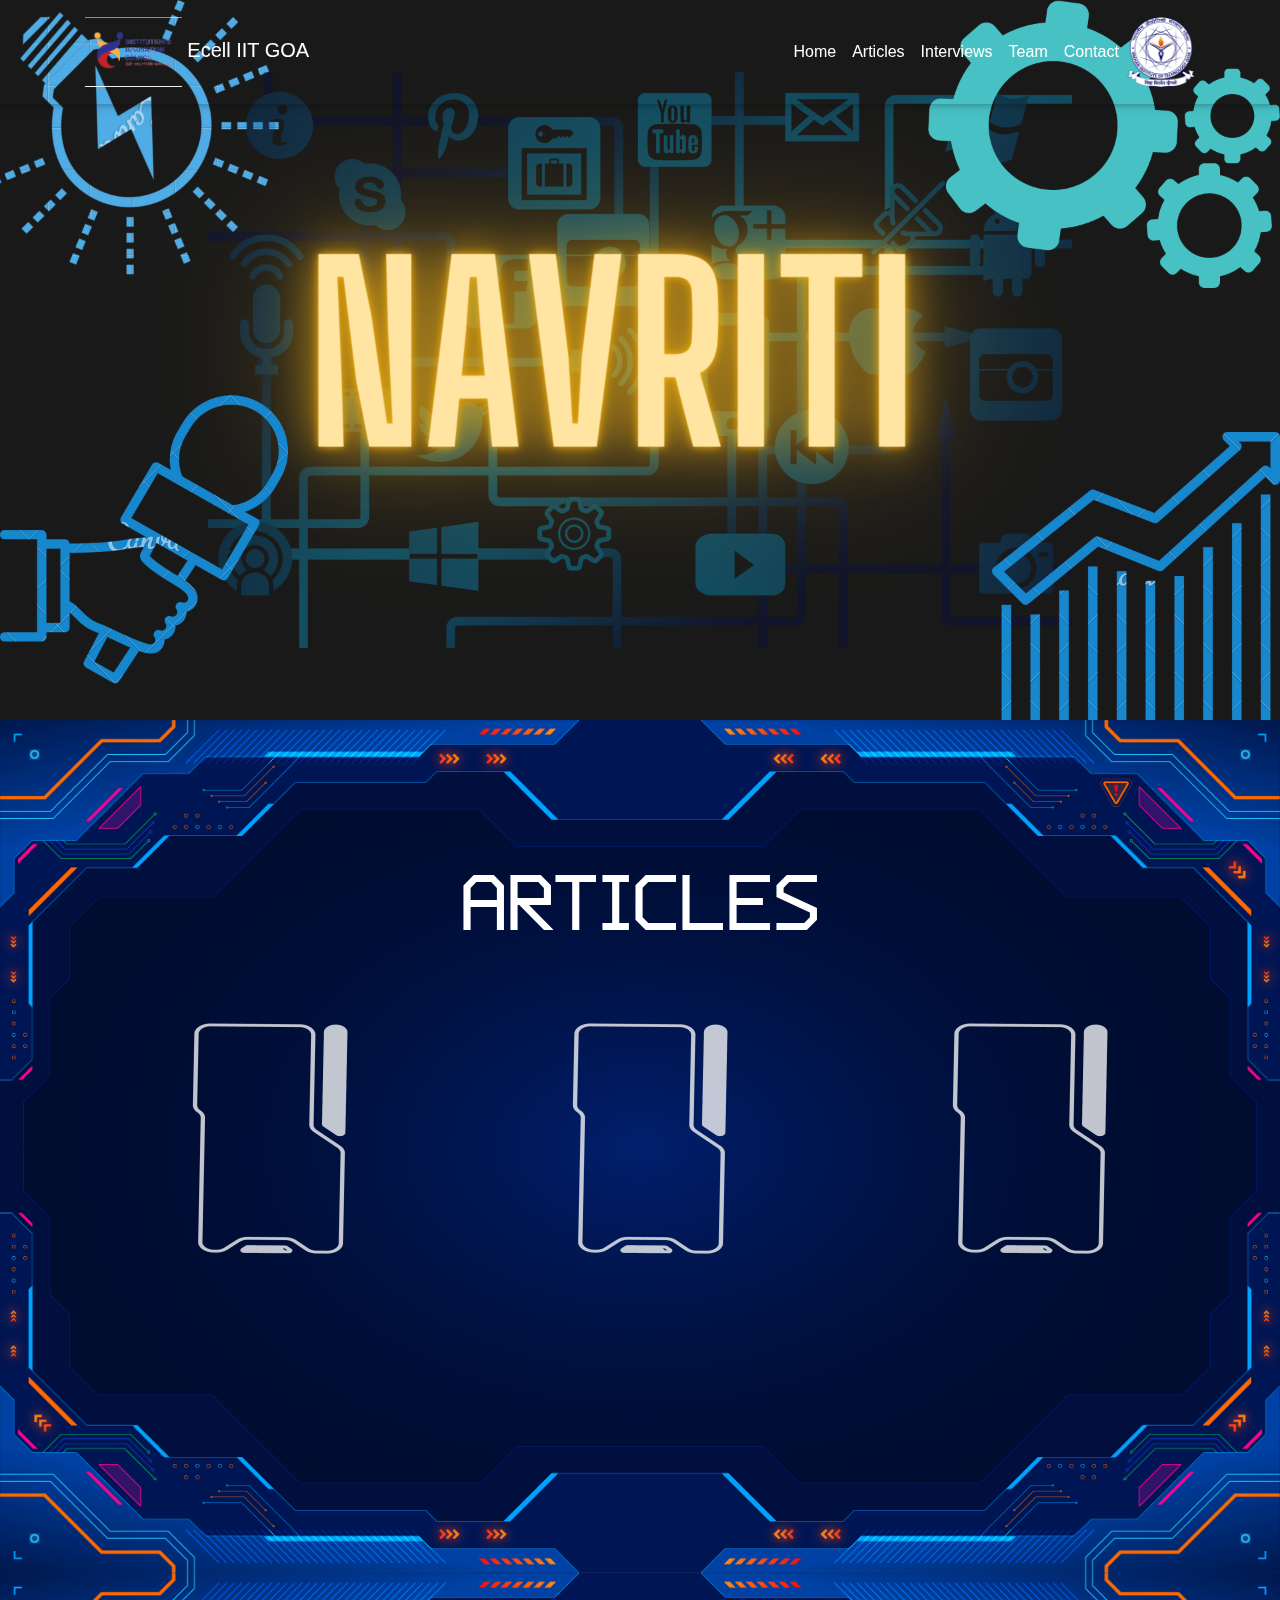
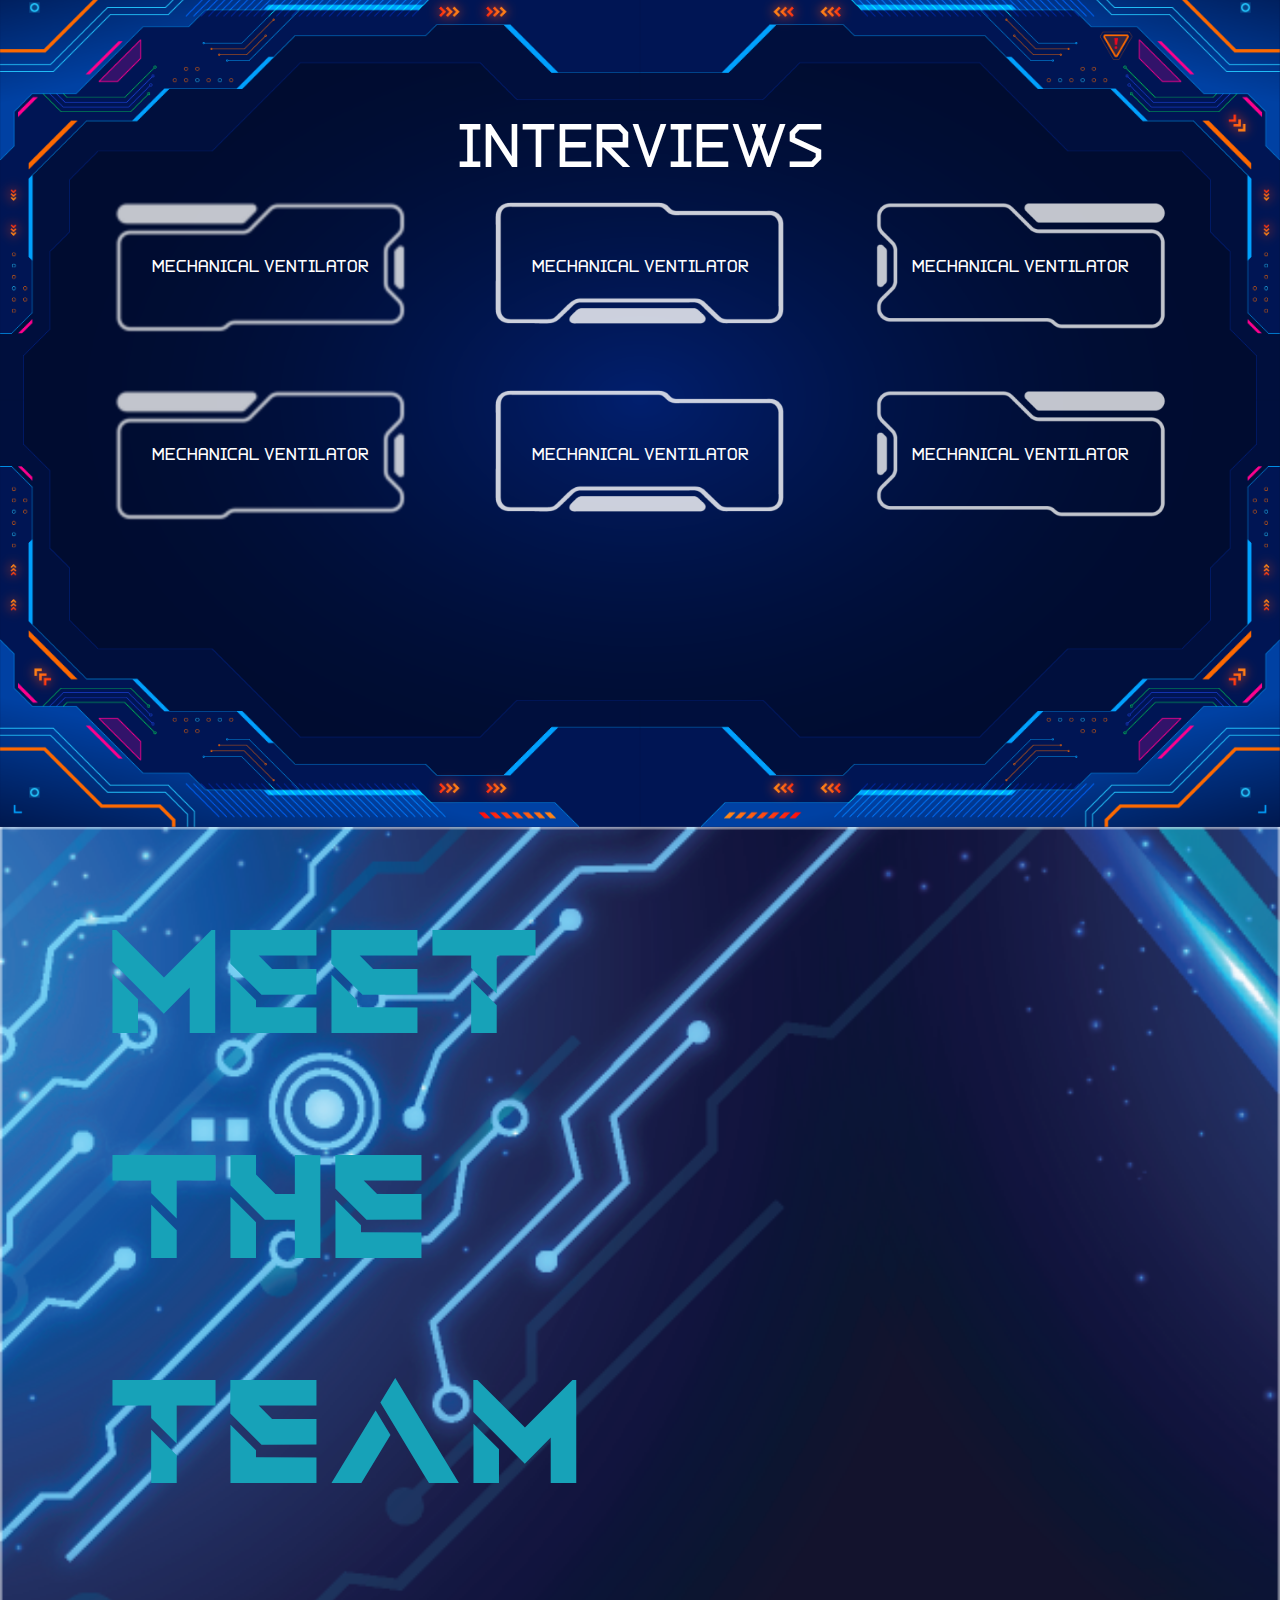
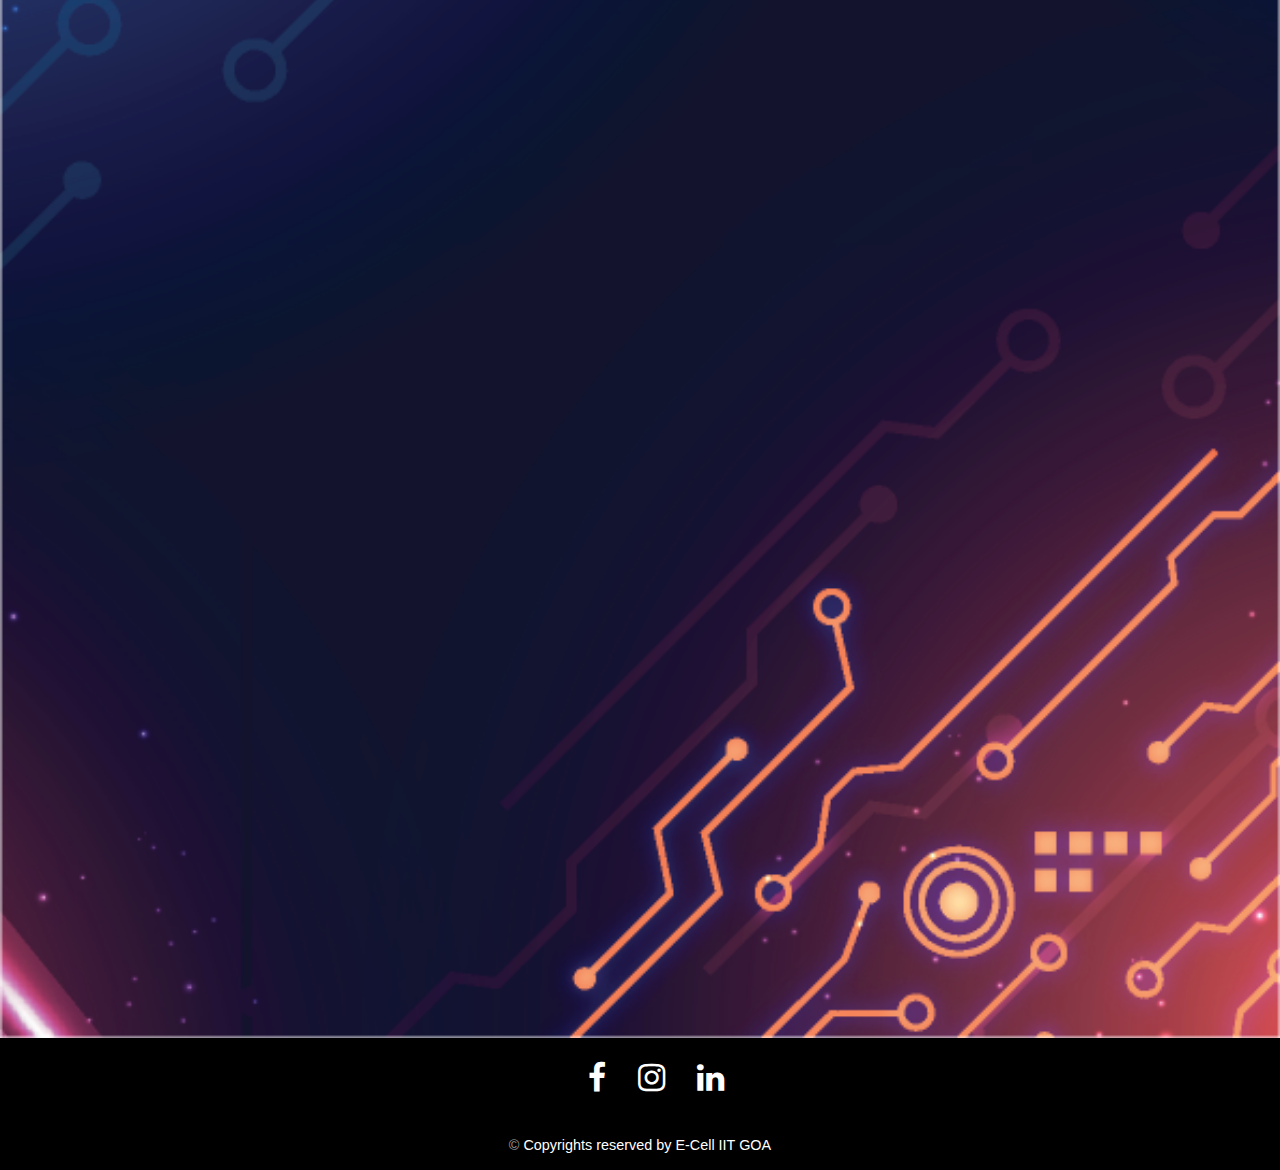
==== index.html @ 4a51e457 "Update5" ====
<!DOCTYPE html>
<html>
<head>

	<meta charset="UTF-8">
	<meta name="viewport" content="width=device-width, initial-scale=1">

	<link href="https://cdn.jsdelivr.net/npm/bootstrap@5.1.1/dist/css/bootstrap.min.css" rel="stylesheet" integrity="sha384-F3w7mX95PdgyTmZZMECAngseQB83DfGTowi0iMjiWaeVhAn4FJkqJByhZMI3AhiU" crossorigin="anonymous">

	<link rel="stylesheet" href="https://maxcdn.bootstrapcdn.com/font-awesome/4.7.0/css/font-awesome.min.css">
  	<link href="CSS/css/bootstrap.min.css" rel="stylesheet">
  	<link href="CSS/css/mdb.min.css" rel="stylesheet">
  	<link href="styles/main.css" rel="stylesheet">

	
	<!-- <link rel="stylesheet" href="https://use.fontawesome.com/releases/v5.7.0/css/all.css" integrity="sha384-lZN37f5QGtY3VHgisS14W3ExzMWZxybE1SJSEsQp9S+oqd12jhcu+A56Ebc1zFSJ" crossorigin="anonymous"> -->

	<link rel="stylesheet" href="https://cdn.jsdelivr.net/npm/bootstrap-icons@1.5.0/font/bootstrap-icons.css">

	<link rel="stylesheet" type="text/css" href="CSS/main.css">



	<style type="text/css">
	
	@font-face {font-family: file1 ; src: url('./Fonts/ChargeVectorBold.otf');}
	@font-face {font-family: quantum ; src: url('./Fonts/Quantum.otf');}
	@font-face {font-family: brand ; src: url('./Fonts/brand/Brand.otf');}


	</style>

	<title>Navriti</title>

</head>
<body id ="main">
<header >
	<nav class="navbar navbar-expand-lg navbar-dark fixed-top scrolling-navbar" id="navbar">
      <div class="container"><a class="navbar-brand" href="#"><strong><img src="./Images/IIC.png" height="70px">
            Ecell IIT GOA</strong></a>
        <button class="navbar-toggler" type="button" data-toggle="collapse" data-target="#navbarContent"
          aria-controls="navbarContent" aria-expanded="false" aria-label="Toggle navigation"><span
            class="navbar-toggler-icon"></span></button>
        <div class="collapse navbar-collapse" id="navbarContent">
          <ul class="navbar-nav ml-auto">
            <li class="nav-item"><a class="nav-link active" href="#main">Home</a></li>
            <li class="nav-item"><a class="nav-link" href="#article">Articles</a></li>
            <li class="nav-item"><a class="nav-link" href="#interview">Interviews</a></li>
            <li class="nav-item"><a class="nav-link" href="#team">Team</a></li>
            <li class="nav-item"><a class="nav-link" href="#footer">Contact</a></li>
          </ul>
          <a href="http://iitgoa.ac.in/" target="_blank">
            <img src="./Images/IITGoa1.png" height="70px">
        </div>

        </a>
      </div>
    </nav>
<div class="fadeIn">
<img src="Images/main_page.png" alt="Main page" style="width:100% ;height:auto;">
</div>
</header>


<section id ="article" class="article_main" style="position:relative;">
	<img src="./Images/small_long_vector+background.png" alt="Main page" style="width: 100%; height:auto;">

<div class="mt-8 container-fluid" style="position: absolute; top: 0px; margin-top: 140px">
<div class="wow fadeIn" data-wow-delay=".2s" ><p style="font-family: 'file1'; color: white;" class="text-center display-3" > ARTICLES </p></div>

<div class="container">
<div class="row pt-4">
	<div class="col-md-4 col-centered float-center wow fadeInLeft " data-wow-delay=".3s">
		<img src="Images/long1.png">
	</div>
	<div class="col-md-4 col-centered wow fadeInUp " data-wow-delay=".3s">
		
		<img src="Images/long1.png">
	</div>
	<div class="col-md-4 col-centered wow fadeInRightBig" data-wow-delay=".3s">
		
		<img src="Images/long1.png">
	</div>
	

</div>
</div>
</div>

</section>

<section  id ="interview" class="article_main " style="position:relative;">
	<img src="./Images/small_long_vector+background.png" alt="Main page" style="width: 100%; height:auto;">

<div class="mt-8 container-fluid" style="position: absolute; top: 0px; margin-top: 140px">
<div class=" wow fadeIn" data-wow-delay=".3s"  ><p style="font-family: 'file1'; color: white;" class="text-center display-4" > INTERVIEWS </p></div>

<div class="container">
<div class="row">
	<div class="col-md-4 col-lg-4 col-centered float-center wow fadeInLeft" data-wow-delay=".3s">
		<a class=" d-flex justify-content-center"  style="position: relative" href="https://www.w3schools.com/bootstrap5/bootstrap_popover.php">
		<img src="Images/small_left.png" style="width: 300px;height:auto">
		<h6 style="font-family: 'file1'; color: white; position: absolute; top:60px" class="">Mechanical Ventilator</h6>
		</a>

	</div>
	<div class="col-md-4 col-lg-4 col-centered float-center wow fadeInUp" data-wow-delay=".3s">
		
		<a class=" d-flex justify-content-center"  style="position: relative" href="https://www.w3schools.com/bootstrap5/bootstrap_popover.php">
		<img src="Images/small_middle.png" style="width: 300px;height:auto">
		<h6 style="font-family: 'file1'; color: white; position: absolute; top:60px" class="">Mechanical Ventilator</h6>
		</a>
	</div>
	<div class="col-md-4 col-lg-4 col-centered wow fadeInRight" data-wow-delay=".3s">
		
	<a class=" d-flex justify-content-center"  style="position: relative" href="https://www.w3schools.com/bootstrap5/bootstrap_popover.php">
		<img src="Images/small_right.png" style="width: 300px;height:auto">
		<h6 style="font-family: 'file1'; color: white; position: absolute; top:60px" class="">Mechanical Ventilator</h6>
		</a>	</div>
</div>

<br><br>

<div class="row">
	<div class="col-md-4 col-lg-4 col-centered float-center wow fadeInLeft" data-wow-delay=".3s">
		<a class=" d-flex justify-content-center"  style="position: relative" href="https://www.w3schools.com/bootstrap5/bootstrap_popover.php">
		<img src="Images/small_left.png" style="width: 300px;height:auto">
		<h6 style="font-family: 'file1'; color: white; position: absolute; top:60px" class="">Mechanical Ventilator</h6>
		</a>

	</div>
	<div class="col-md-4 col-lg-4 col-centered float-center wow fadeInUp" data-wow-delay=".3s">
		
		<a class=" d-flex justify-content-center"  style="position: relative" href="https://www.w3schools.com/bootstrap5/bootstrap_popover.php">
		<img src="Images/small_middle.png" style="width: 300px;height:auto">
		<h6 style="font-family: 'file1'; color: white; position: absolute; top:60px" class="">Mechanical Ventilator</h6>
		</a>
	</div>
	<div class="col-md-4 col-lg-4 col-centered wow fadeInRight" data-wow-delay=".3s">
		
	<a class=" d-flex justify-content-center"  style="position: relative" href="https://www.w3schools.com/bootstrap5/bootstrap_popover.php">
		<img src="Images/small_right.png" style="width: 300px;height:auto">
		<h6 style="font-family: 'file1'; color: white; position: absolute; top:60px" class="">Mechanical Ventilator</h6>
		</a>	</div>
</div>

</div>
</div>




</section>

<section id="team" class="meet_team" style="position:relative;">
<img src="./Images/meetteam.png" alt="MeetTeam" style="width: 100%; height:auto;">	
<div class="container text-end  text-info " style="position: absolute; top:0px; right:0px;margin: 50px 50px; font-family: 'quantum';font-size:150px">
	MEET <br> THE <br> TEAM
</div>

<!-- <div class="container" style="position: absolute; top:40%; left:0px;margin: 50px 50px">
	<div>
		
		<div class="display-2 text-left text-white" style="font-family: 'brand'">
			Student Editor
		</div>
		<div class="container">
			<div class="row align-items-center">
				
				<div class="col-md-6 float-center "><img class="img-fluid rounded-circle z-depth-1 mb-3" src="Images/khushi.jpg"
                alt="student_editor" />
				<br>
				<h2 class="text-white text-center " style="font-family: 'brand'"> Khushi Chahudhary</h2>
            </div>
			</div>


		</div>

	</div>


	<div>
		
		<div class="display-2 text-left text-white" style="font-family: 'brand'">
			CONTENT WRITING TEAM
		</div>
		<div class="container">
			<div class="row align-items-center">
				
				<div class="col-md-6 float-center "><img class="img-fluid rounded-circle z-depth-1 mb-3" src="Images/khushi.jpg"
                alt="student_editor" />
				<br>
				<h2 class="text-white text-center " style="font-family: 'brand'"> Ganesh</h2>
            </div>

            <div class="col-md-6 float-center "><img class="img-fluid rounded-circle z-depth-1 mb-3" src="Images/moraya.jpg"
                alt="student_editor" />
				<br>
				<h2 class="text-white text-center " style="font-family: 'brand'"> Moraya Prabhu</h2>
            </div>

			</div>


		</div>

	</div>
	
</div> -->


</section>





<footer class="page-footer black darken-2 center-on-small-only pt-0 mt-0" id="footer">
    <div class="container">
      <div class="row">
        <div class="col-md-12">
          <div class="mb-5 flex-center">
            <a class="px-3"><a href="https://m.facebook.com" target="_blank">
                <i class="fa fa-facebook fa-2x white-text"></i></a></a>
          

            <a class="px-3"><a href="https://www.instagram.com/" target="_blank">
                <i class="fa fa-instagram fa-2x white-text"></i></a></a>
            <a class="px-3"><a href="https://www.linkedin.com/" target="_blank">
                <i class="fa fa-linkedin fa-2x white-text "></i></a>
          </div>
        </div>
      </div>
    </div>
    <div class="footer-copyright">
      <div class="container-fluid">
        <p>&copy; <a href="/"> Copyrights reserved by E-Cell IIT GOA</a>
        </p>
      </div>
    </div>
  </footer>







	<script src="./scripts/cell_script.js"></script>
<!-- <script src="https://cdn.jsdelivr.net/npm/bootstrap@5.1.1/dist/js/bootstrap.bundle.min.js" integrity="sha384-/bQdsTh/da6pkI1MST/rWKFNjaCP5gBSY4sEBT38Q/9RBh9AH40zEOg7Hlq2THRZ" crossorigin="anonymous"></script> -->
  <script type="text/javascript" src="js/jquery-3.2.1.min.js"></script>
  <script type="text/javascript" src="js/popper.min.js"></script>
  <script type="text/javascript" src="js/bootstrap.min.js"></script>
  <script type="text/javascript" src="js/mdb.min.js"></script>
  <script>new WOW().init();</script>
<script>new WOW().init();</script>
</body>
</html>
---- styles/main.css ----
#intro {
  background: url("./Images/main_page.png") no-repeat center center;
  background-size: cover;
}

.top-nav-collapse {
  background-color: #3949ab !important;
}

.navbar:not(.top-nav-collapse) {
  background: transparent !important;
}

@media (max-width: 768px) {
  .navbar:not(.top-nav-collapse) {
    background: #3949ab !important;
  }
}

#intro .h6 {
  font-weight: 300;
  line-height: 1.7;
}

.hm-gradient .full-bg-img {
  background: rgba(42, 27, 161, 0.7);
  background: linear-gradient(
    45deg,
    rgba(42, 27, 161, 0.7),
    rgba(29, 210, 177, 0.7) 100%
  );
}

@media (max-width: 450px) {
  .margins {
    margin-right: 1rem;
    margin-left: 1rem;
  }
}

#resources .lead {
  opacity: 0.7;
}

#resources .card-image {
  background: url("../img/cardbg.webp") no-repeat center center;
}

#resources ul li {
  font-size: 1.1em;
}

#footer i:hover {
  -ms-transform: scale(1.5); /* IE 9 */
  -webkit-transform: scale(1.5); /* Safari 3-8 */
  transform: scale(1.5);
}

#contact i:hover {
  -ms-transform: scale(1.5); /* IE 9 */
  -webkit-transform: scale(1.5); /* Safari 3-8 */
  transform: scale(1.5);
}

#team i:hover {
  -ms-transform: scale(1.5); /* IE 9 */
  -webkit-transform: scale(1.5); /* Safari 3-8 */
  transform: scale(1.5);
}

#resources .btn:hover {
  -ms-transform: scale(1.3); /* IE 9 */
  -webkit-transform: scale(1.3); /* Safari 3-8 */
  transform: scale(1.3);
}

#intro .btn:hover {
  -ms-transform: scale(1.2); /* IE 9 */
  -webkit-transform: scale(1.2); /* Safari 3-8 */
  transform: scale(1.2);
}
---- CSS/main.css ----
.article_main{
	  background: url("./Images/small_long_vector+background.png") no-repeat center center;
  		background-size: contain;
}
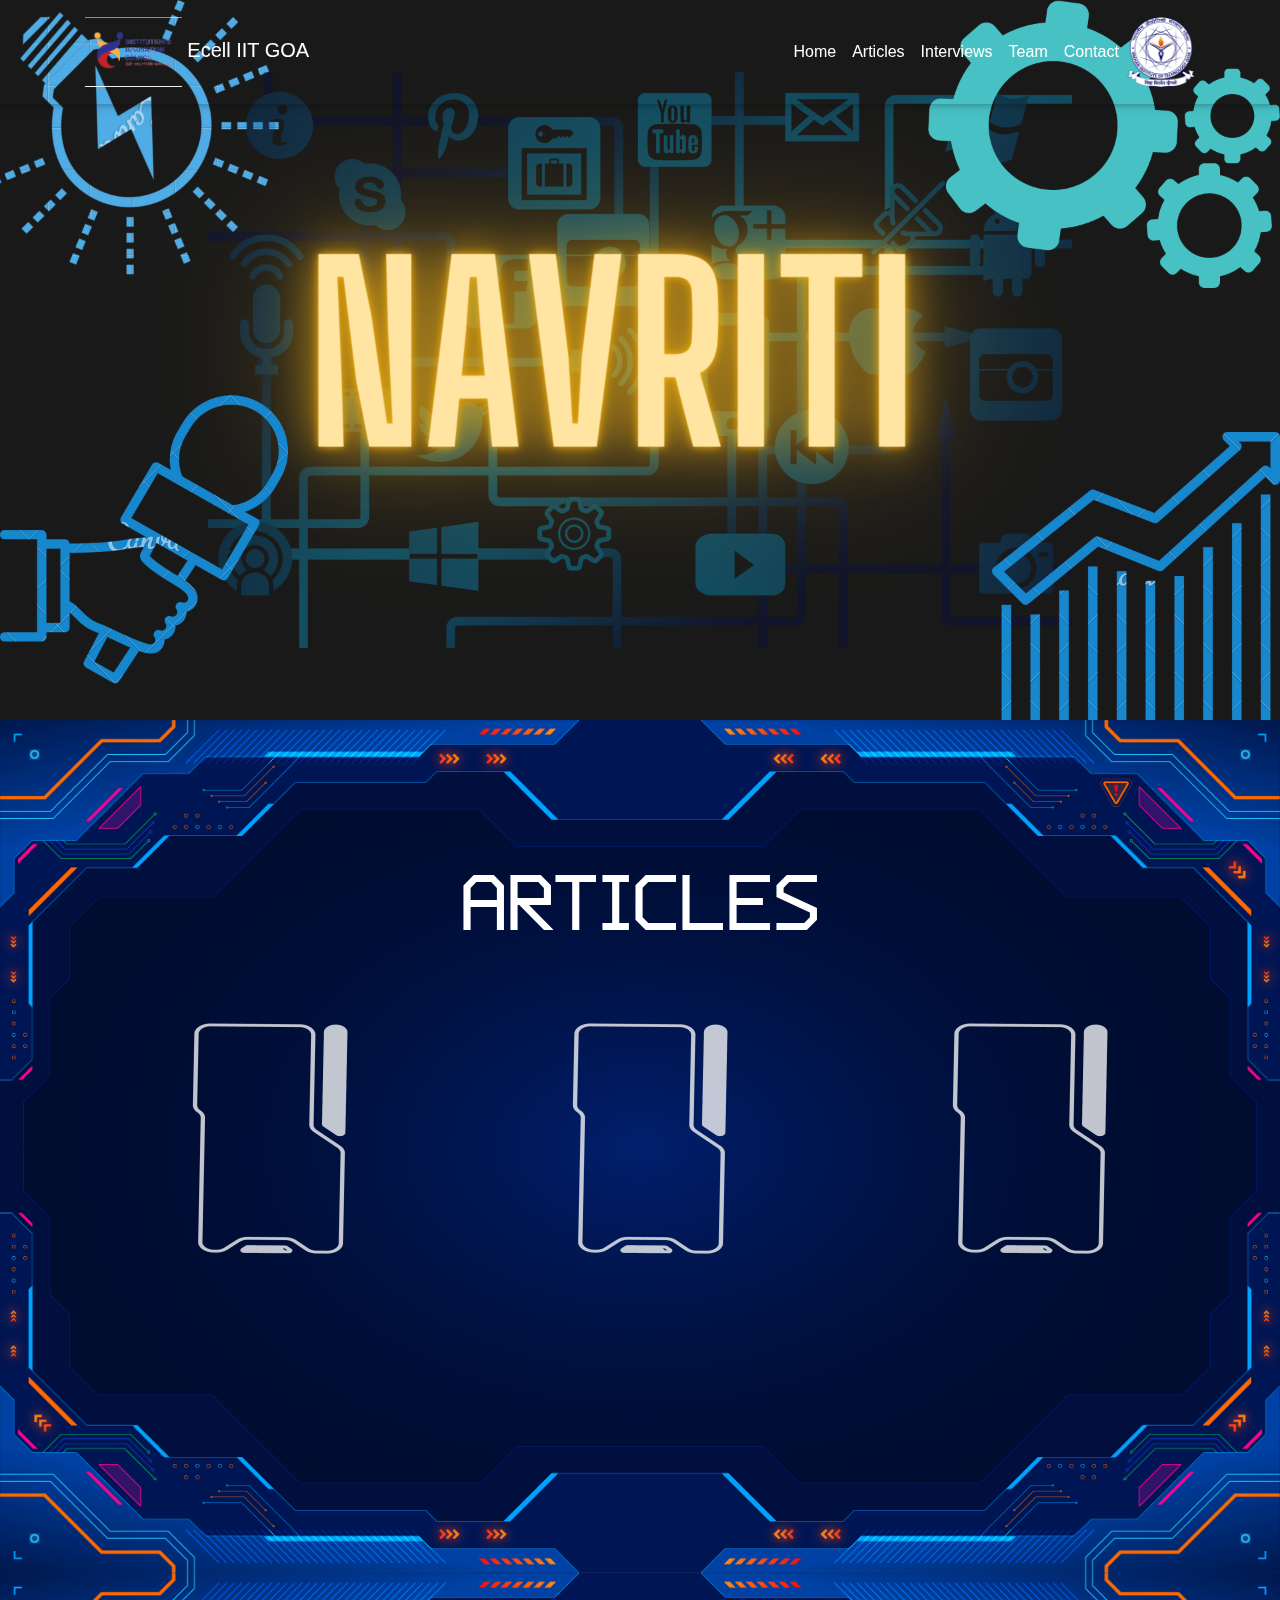
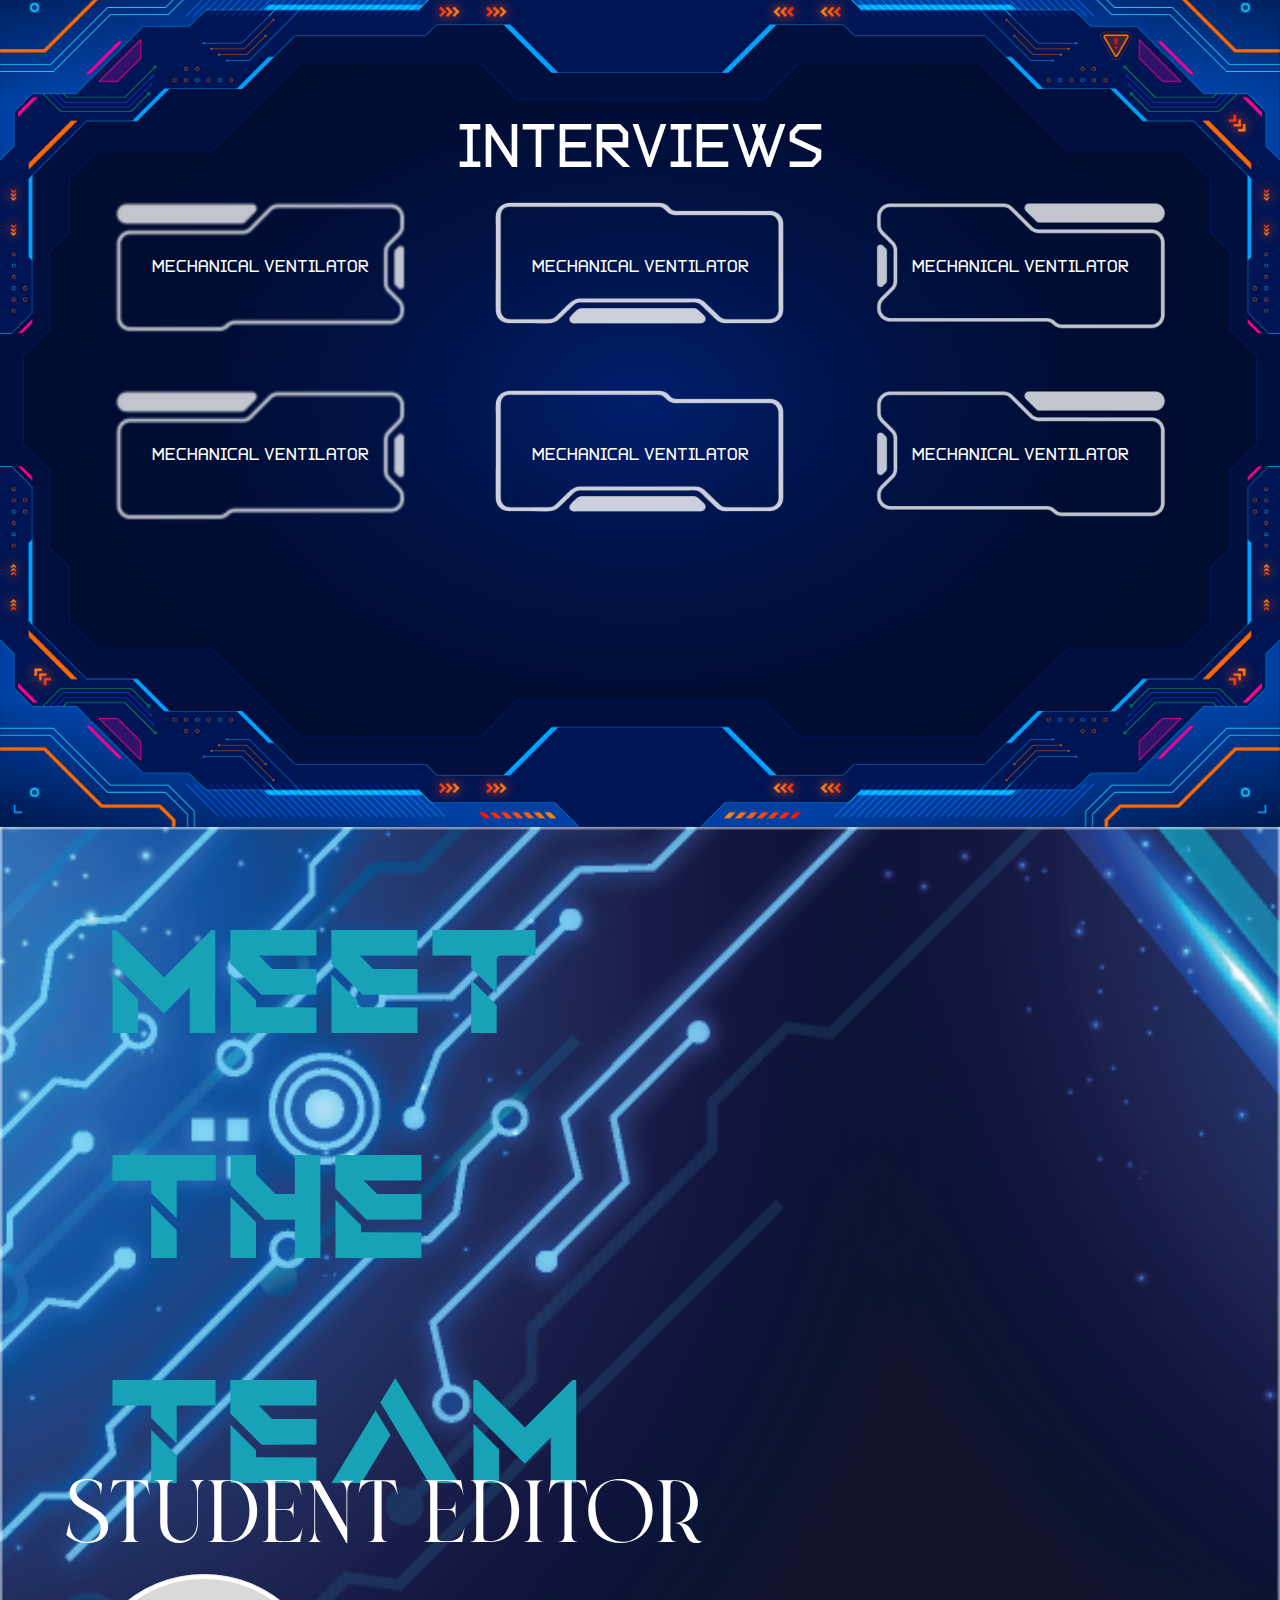
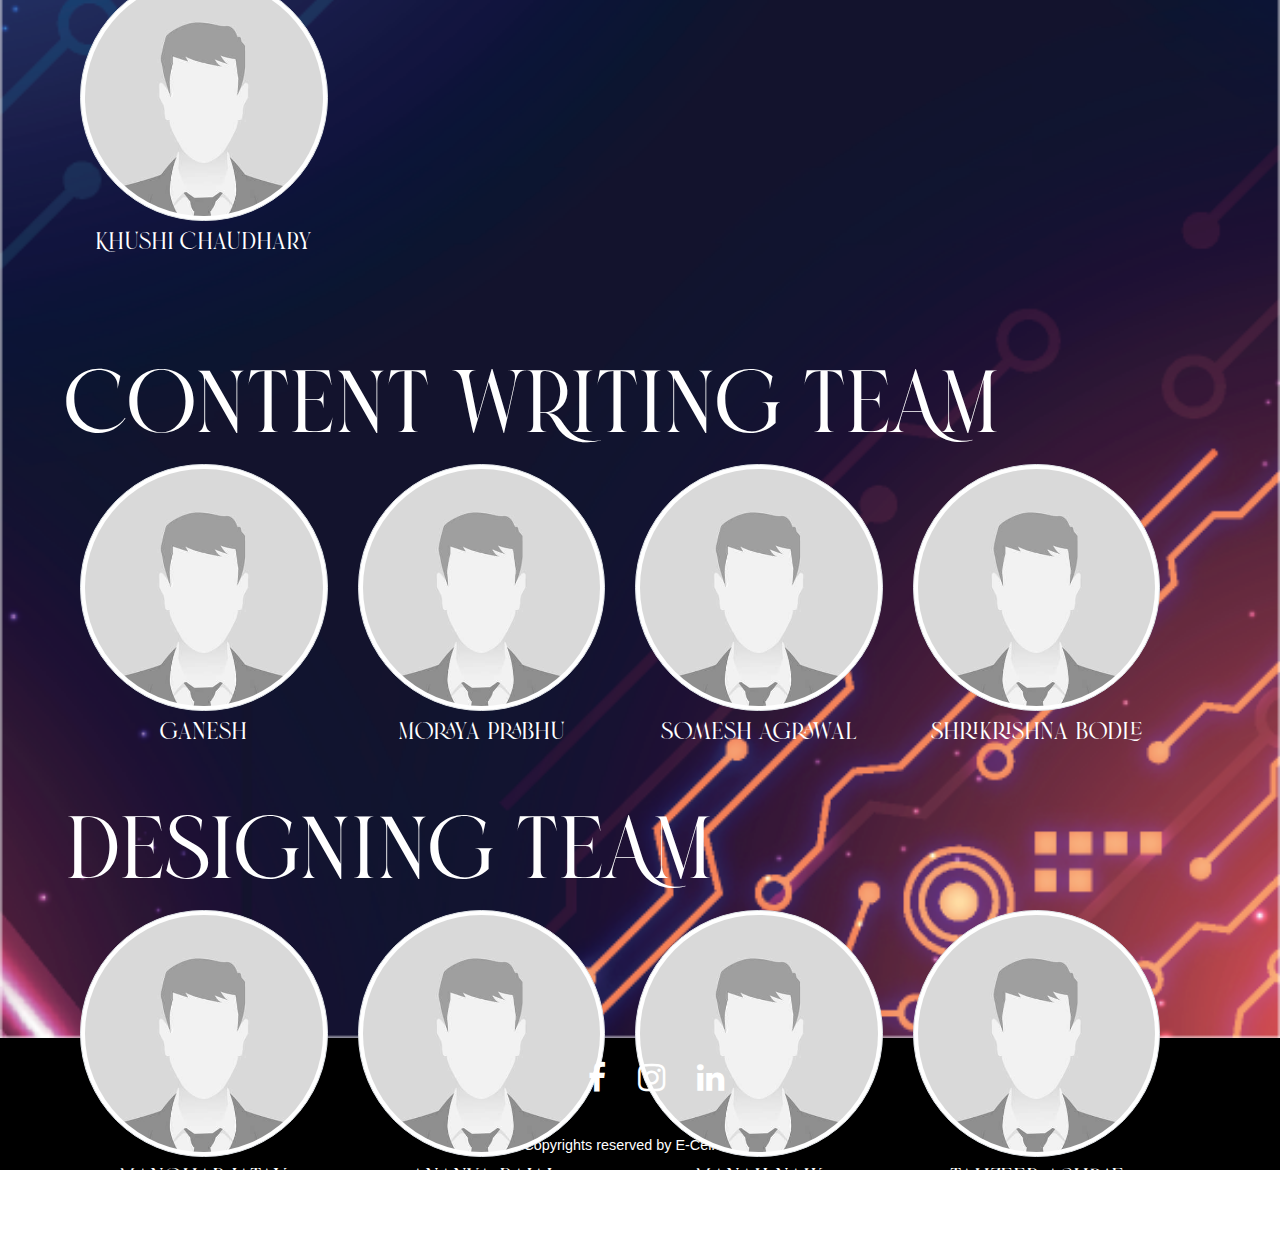
==== commit ca427bcf: "Changes_made_on_main_file" ====
--- a/index.html
+++ b/index.html
@@ -158,56 +158,133 @@
 	MEET <br> THE <br> TEAM
 </div>
 
-<!-- <div class="container" style="position: absolute; top:40%; left:0px;margin: 50px 50px">
-	<div>
+<div class="container" style="position: absolute; top:30%; left:0px;margin: 50px 50px; width: 100%">
+	<div class="text-center py-5">
 		
 		<div class="display-2 text-left text-white" style="font-family: 'brand'">
 			Student Editor
 		</div>
-		<div class="container">
-			<div class="row align-items-center">
-				
-				<div class="col-md-6 float-center "><img class="img-fluid rounded-circle z-depth-1 mb-3" src="Images/khushi.jpg"
-                alt="student_editor" />
-				<br>
-				<h2 class="text-white text-center " style="font-family: 'brand'"> Khushi Chahudhary</h2>
-            </div>
-			</div>
-
-
-		</div>
-
-	</div>
-
-
-	<div>
+		<div class="container-fluid justify-content-center">
+     
+     <div class="row">
+       <div class="col-md-6 col-lg-3">
+         <div class="mb-5">
+           <img src="Images/man.jpg" class="img-fluid  img-thumbnail rounded-circle" alt="image1">
+           <div class="text-white mt-2">
+             <h4 style="font-family: 'brand'">Khushi Chaudhary</h4>
+             
+	           </div>
+	         </div>
+	       </div>
+	   </div>
+	</div>
+
+
+	</div>
+
+
+	<div class="text-center py-1">
 		
 		<div class="display-2 text-left text-white" style="font-family: 'brand'">
 			CONTENT WRITING TEAM
 		</div>
-		<div class="container">
-			<div class="row align-items-center">
-				
-				<div class="col-md-6 float-center "><img class="img-fluid rounded-circle z-depth-1 mb-3" src="Images/khushi.jpg"
-                alt="student_editor" />
-				<br>
-				<h2 class="text-white text-center " style="font-family: 'brand'"> Ganesh</h2>
-            </div>
-
-            <div class="col-md-6 float-center "><img class="img-fluid rounded-circle z-depth-1 mb-3" src="Images/moraya.jpg"
-                alt="student_editor" />
-				<br>
-				<h2 class="text-white text-center " style="font-family: 'brand'"> Moraya Prabhu</h2>
-            </div>
-
-			</div>
-
-
+		<div class="container-fluid">
+     
+     <div class="row">
+       <div class="col-md-6 col-lg-3">
+         <div class="mb-5">
+           <img src="Images/man.jpg" class="img-fluid  img-thumbnail rounded-circle" alt="image1">
+           <div class="text-white mt-2">
+             <h4 style="font-family: 'brand'">Ganesh</h4>
+             
+           </div>
+         </div>
+       </div>
+       <div class="col-md-6 col-lg-3 ">
+         <div class="img-block mb-5 ">
+           <img src="Images/man.jpg" class="img-fluid  img-thumbnail rounded-circle" alt="image1">
+           <div class=" text-white mt-2">
+             <h4 style="font-family: 'brand'">Moraya Prabhu</h4>
+           
+           </div>
+         </div>
+       </div>
+       <div class="col-md-6 col-lg-3">
+         <div class="img-block mb-5">
+           <img src="Images/man.jpg" class="img-fluid  img-thumbnail rounded-circle" alt="image1">
+           <div class="text-white mt-2">
+             <h4 style="font-family: 'brand'">Somesh Agrawal</h4>
+           
+           </div>
+         </div>
+       </div>
+       <div class="col-md-6 col-lg-3">
+         <div class="img-block mb-5">
+           <img src="Images/man.jpg" class="img-fluid  img-thumbnail rounded-circle" alt="image1">
+           <div class="text-white mt-2">
+             <h4 style="font-family: 'brand'">Shrikrishna Bodle</h4>
+       
+           </div>
+         </div>
+       </div>
+     </div>
+   </div>
+
+	</div>
+
+
+
+
+		<div class="text-center py-1">
+		
+		<div class="display-2 text-left text-white" style="font-family: 'brand'">
+			DESIGNING TEAM
 		</div>
+		<div class="container-fluid">
+     
+     <div class="row">
+       <div class="col-md-6 col-lg-3">
+         <div class="mb-5">
+           <img src="Images/man.jpg" class="img-fluid  img-thumbnail rounded-circle" alt="image1">
+           <div class="text-white mt-2">
+             <h4 style="font-family: 'brand'">Manohar Jatav</h4>
+             
+           </div>
+         </div>
+       </div>
+       <div class="col-md-6 col-lg-3 ">
+         <div class="img-block mb-5 ">
+           <img src="Images/man.jpg" class="img-fluid  img-thumbnail rounded-circle" alt="image1">
+           <div class=" text-white mt-2">
+             <h4 style="font-family: 'brand'">Ananya Bajaj</h4>
+           
+           </div>
+         </div>
+       </div>
+       <div class="col-md-6 col-lg-3">
+         <div class="img-block mb-5">
+           <img src="Images/man.jpg" class="img-fluid  img-thumbnail rounded-circle" alt="image1">
+           <div class="text-white mt-2">
+             <h4 style="font-family: 'brand'">Manali Naik</h4>
+           
+           </div>
+         </div>
+       </div>
+       <div class="col-md-6 col-lg-3">
+         <div class="img-block mb-5">
+           <img src="Images/man.jpg" class="img-fluid  img-thumbnail rounded-circle" alt="image1">
+           <div class="text-white mt-2">
+             <h4 style="font-family: 'brand'">Tahzeer Ashraf</h4>
+       
+           </div>
+         </div>
+       </div>
+     </div>
+   </div>
 
 	</div>
 	
-</div> -->
+</div>
 
 
 </section>
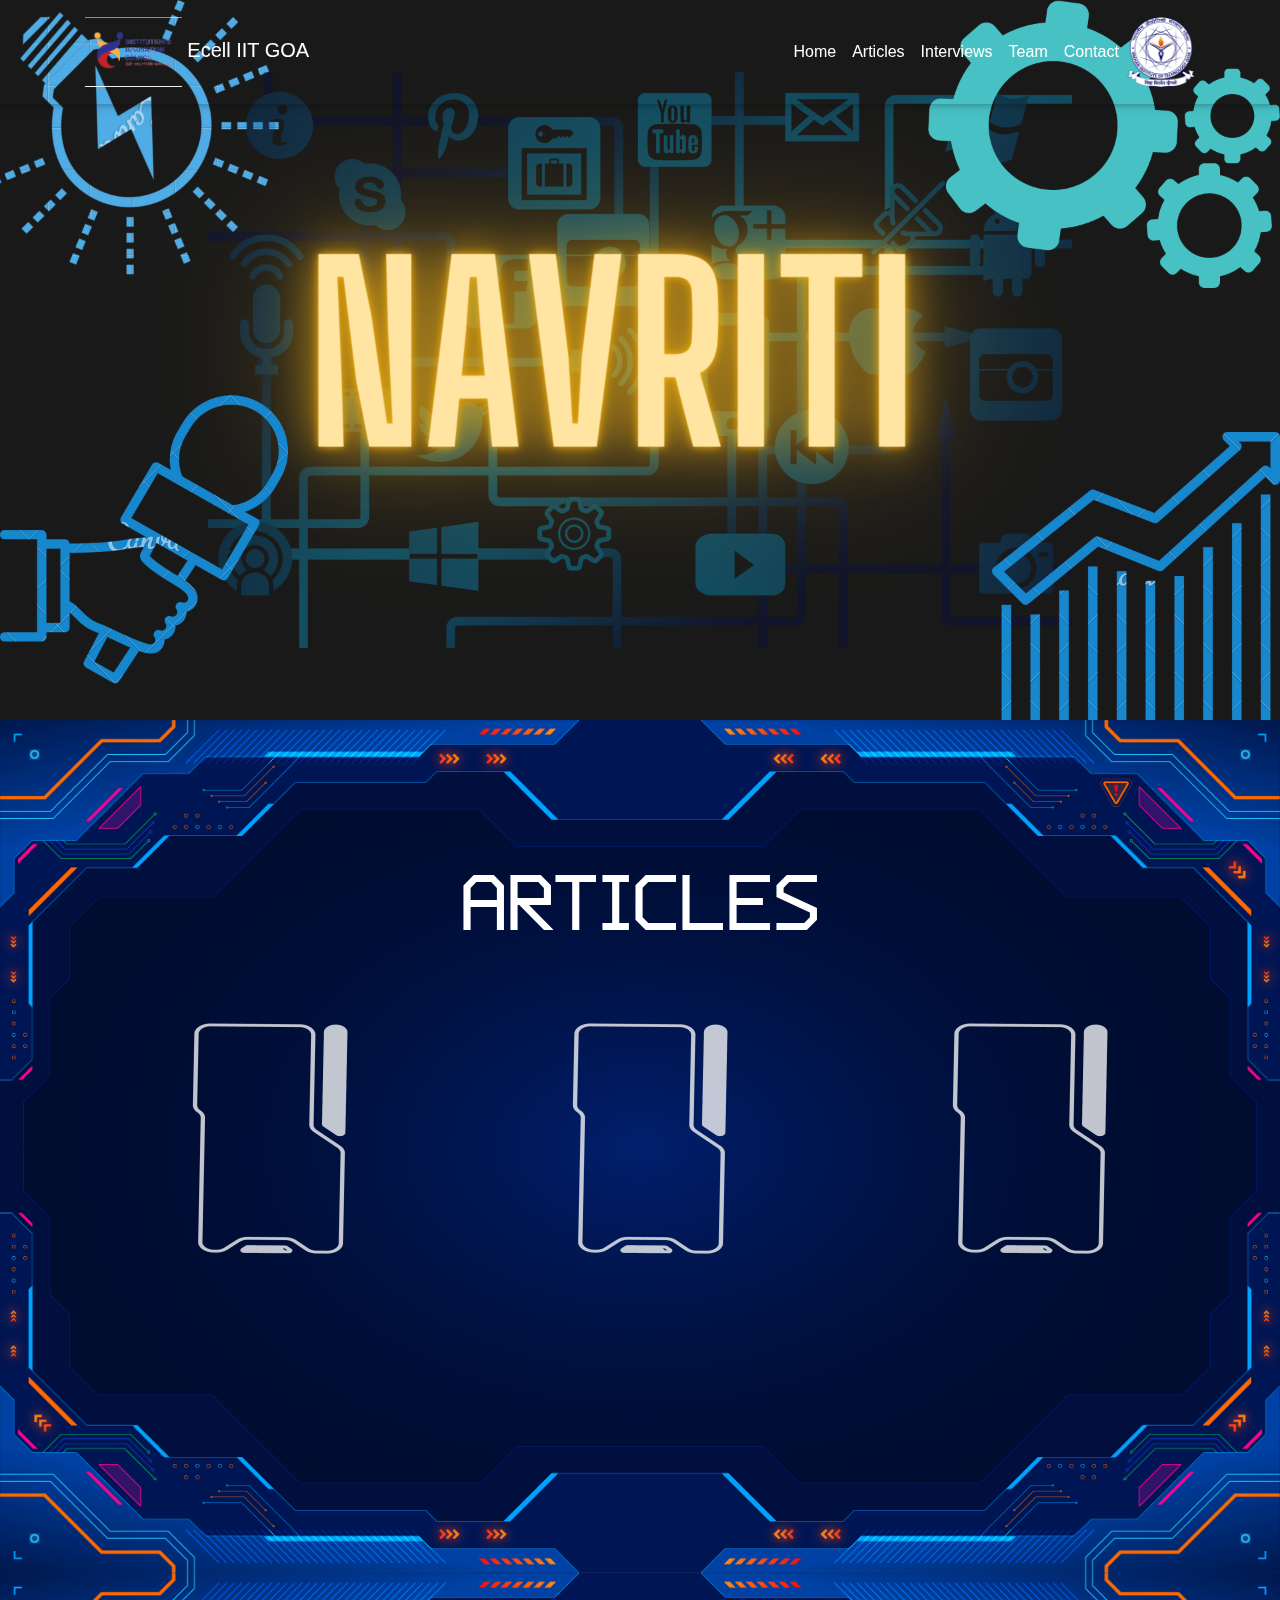
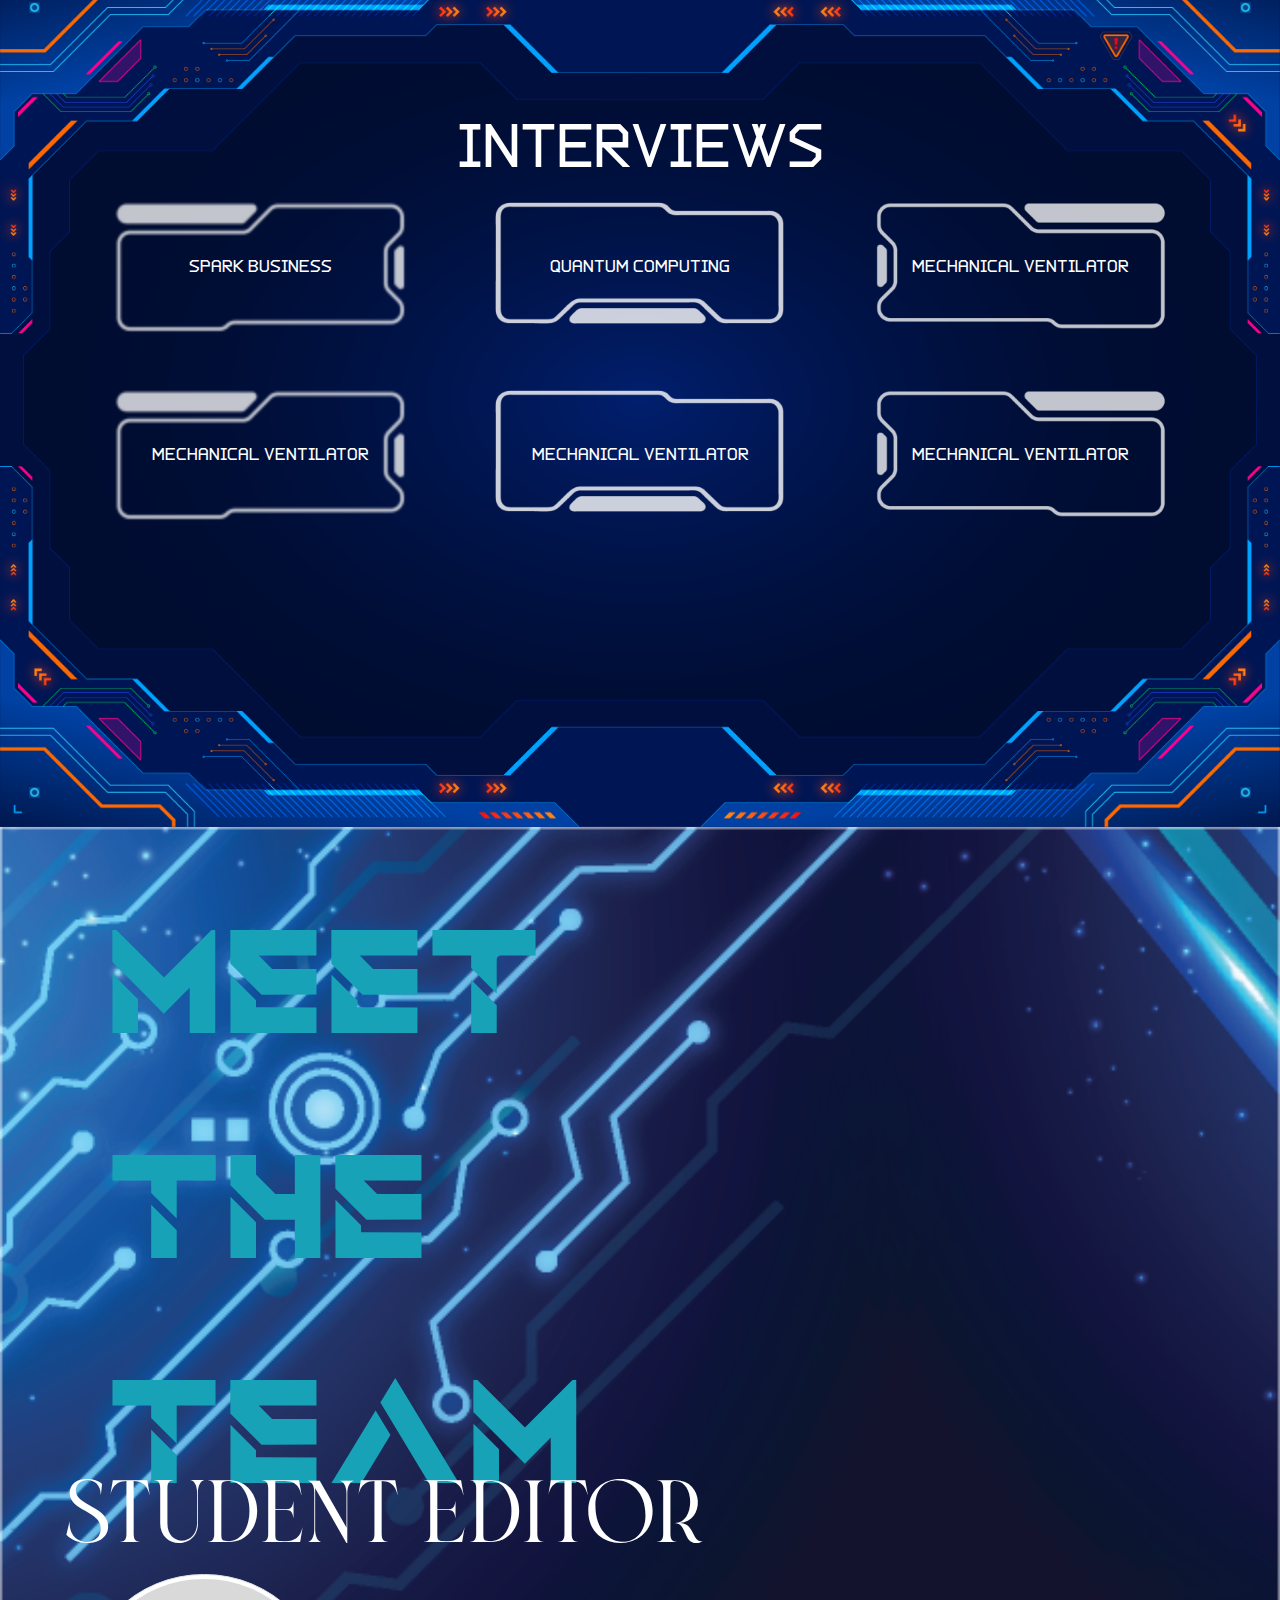
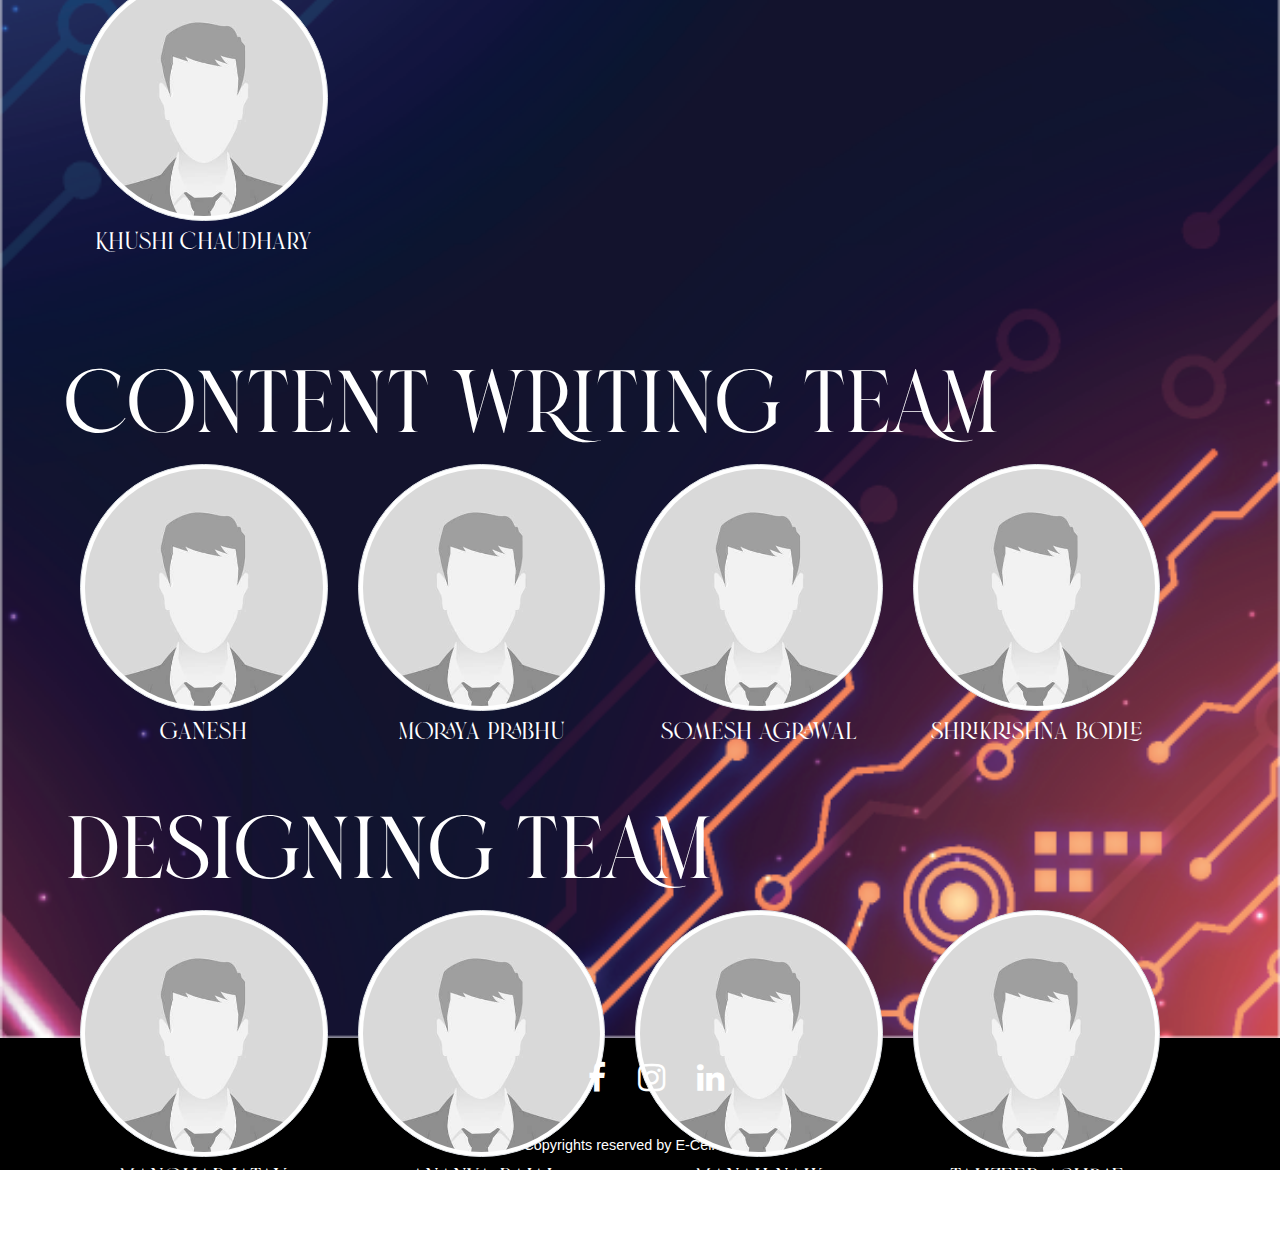
==== commit 764db79e: "Links created" ====
--- a/index.html
+++ b/index.html
@@ -56,7 +56,7 @@
         </a>
       </div>
     </nav>
-<div class="fadeIn">
+<div class="wow fadeIn">
 <img src="Images/main_page.png" alt="Main page" style="width:100% ;height:auto;">
 </div>
 </header>
@@ -96,6 +96,31 @@
 <div class=" wow fadeIn" data-wow-delay=".3s"  ><p style="font-family: 'file1'; color: white;" class="text-center display-4" > INTERVIEWS </p></div>
 
 <div class="container">
+<div class="row">
+	<div class="col-md-4 col-lg-4 col-centered float-center wow fadeInLeft" data-wow-delay=".3s">
+		<a class=" d-flex justify-content-center"  style="position: relative" href="./Articles/spark_business/index.html">
+		<img src="Images/small_left.png" style="width: 300px;height:auto">
+		<h6 style="font-family: 'file1'; color: white; position: absolute; top:60px" class="">Spark Business</h6>
+		</a>
+
+	</div>
+	<div class="col-md-4 col-lg-4 col-centered float-center wow fadeInUp" data-wow-delay=".3s">
+		
+		<a class=" d-flex justify-content-center"  style="position: relative" href="./Articles/quantum_computing/index.html">
+		<img src="Images/small_middle.png" style="width: 300px;height:auto">
+		<h6 style="font-family: 'file1'; color: white; position: absolute; top:60px" class="">Quantum Computing</h6>
+		</a>
+	</div>
+	<div class="col-md-4 col-lg-4 col-centered wow fadeInRight" data-wow-delay=".3s">
+		
+	<a class=" d-flex justify-content-center"  style="position: relative" href="https://www.w3schools.com/bootstrap5/bootstrap_popover.php">
+		<img src="Images/small_right.png" style="width: 300px;height:auto">
+		<h6 style="font-family: 'file1'; color: white; position: absolute; top:60px" class="">Mechanical Ventilator</h6>
+		</a>	</div>
+</div>
+
+<br><br>
+
 <div class="row">
 	<div class="col-md-4 col-lg-4 col-centered float-center wow fadeInLeft" data-wow-delay=".3s">
 		<a class=" d-flex justify-content-center"  style="position: relative" href="https://www.w3schools.com/bootstrap5/bootstrap_popover.php">
@@ -119,31 +144,6 @@
 		</a>	</div>
 </div>
 
-<br><br>
-
-<div class="row">
-	<div class="col-md-4 col-lg-4 col-centered float-center wow fadeInLeft" data-wow-delay=".3s">
-		<a class=" d-flex justify-content-center"  style="position: relative" href="https://www.w3schools.com/bootstrap5/bootstrap_popover.php">
-		<img src="Images/small_left.png" style="width: 300px;height:auto">
-		<h6 style="font-family: 'file1'; color: white; position: absolute; top:60px" class="">Mechanical Ventilator</h6>
-		</a>
-
-	</div>
-	<div class="col-md-4 col-lg-4 col-centered float-center wow fadeInUp" data-wow-delay=".3s">
-		
-		<a class=" d-flex justify-content-center"  style="position: relative" href="https://www.w3schools.com/bootstrap5/bootstrap_popover.php">
-		<img src="Images/small_middle.png" style="width: 300px;height:auto">
-		<h6 style="font-family: 'file1'; color: white; position: absolute; top:60px" class="">Mechanical Ventilator</h6>
-		</a>
-	</div>
-	<div class="col-md-4 col-lg-4 col-centered wow fadeInRight" data-wow-delay=".3s">
-		
-	<a class=" d-flex justify-content-center"  style="position: relative" href="https://www.w3schools.com/bootstrap5/bootstrap_popover.php">
-		<img src="Images/small_right.png" style="width: 300px;height:auto">
-		<h6 style="font-family: 'file1'; color: white; position: absolute; top:60px" class="">Mechanical Ventilator</h6>
-		</a>	</div>
-</div>
-
 </div>
 </div>
 
@@ -185,12 +185,12 @@
 
 	<div class="text-center py-1">
 		
-		<div class="display-2 text-left text-white" style="font-family: 'brand'">
+		<div class="display-2 text-left text-white wow fadeInLeft" style="font-family: 'brand'">
 			CONTENT WRITING TEAM
 		</div>
 		<div class="container-fluid">
      
-     <div class="row">
+     <div class="row wow fadeInLeft">
        <div class="col-md-6 col-lg-3">
          <div class="mb-5">
            <img src="Images/man.jpg" class="img-fluid  img-thumbnail rounded-circle" alt="image1">
@@ -242,7 +242,7 @@
 		</div>
 		<div class="container-fluid">
      
-     <div class="row">
+     <div class="row wow fadeInRight">
        <div class="col-md-6 col-lg-3">
          <div class="mb-5">
            <img src="Images/man.jpg" class="img-fluid  img-thumbnail rounded-circle" alt="image1">
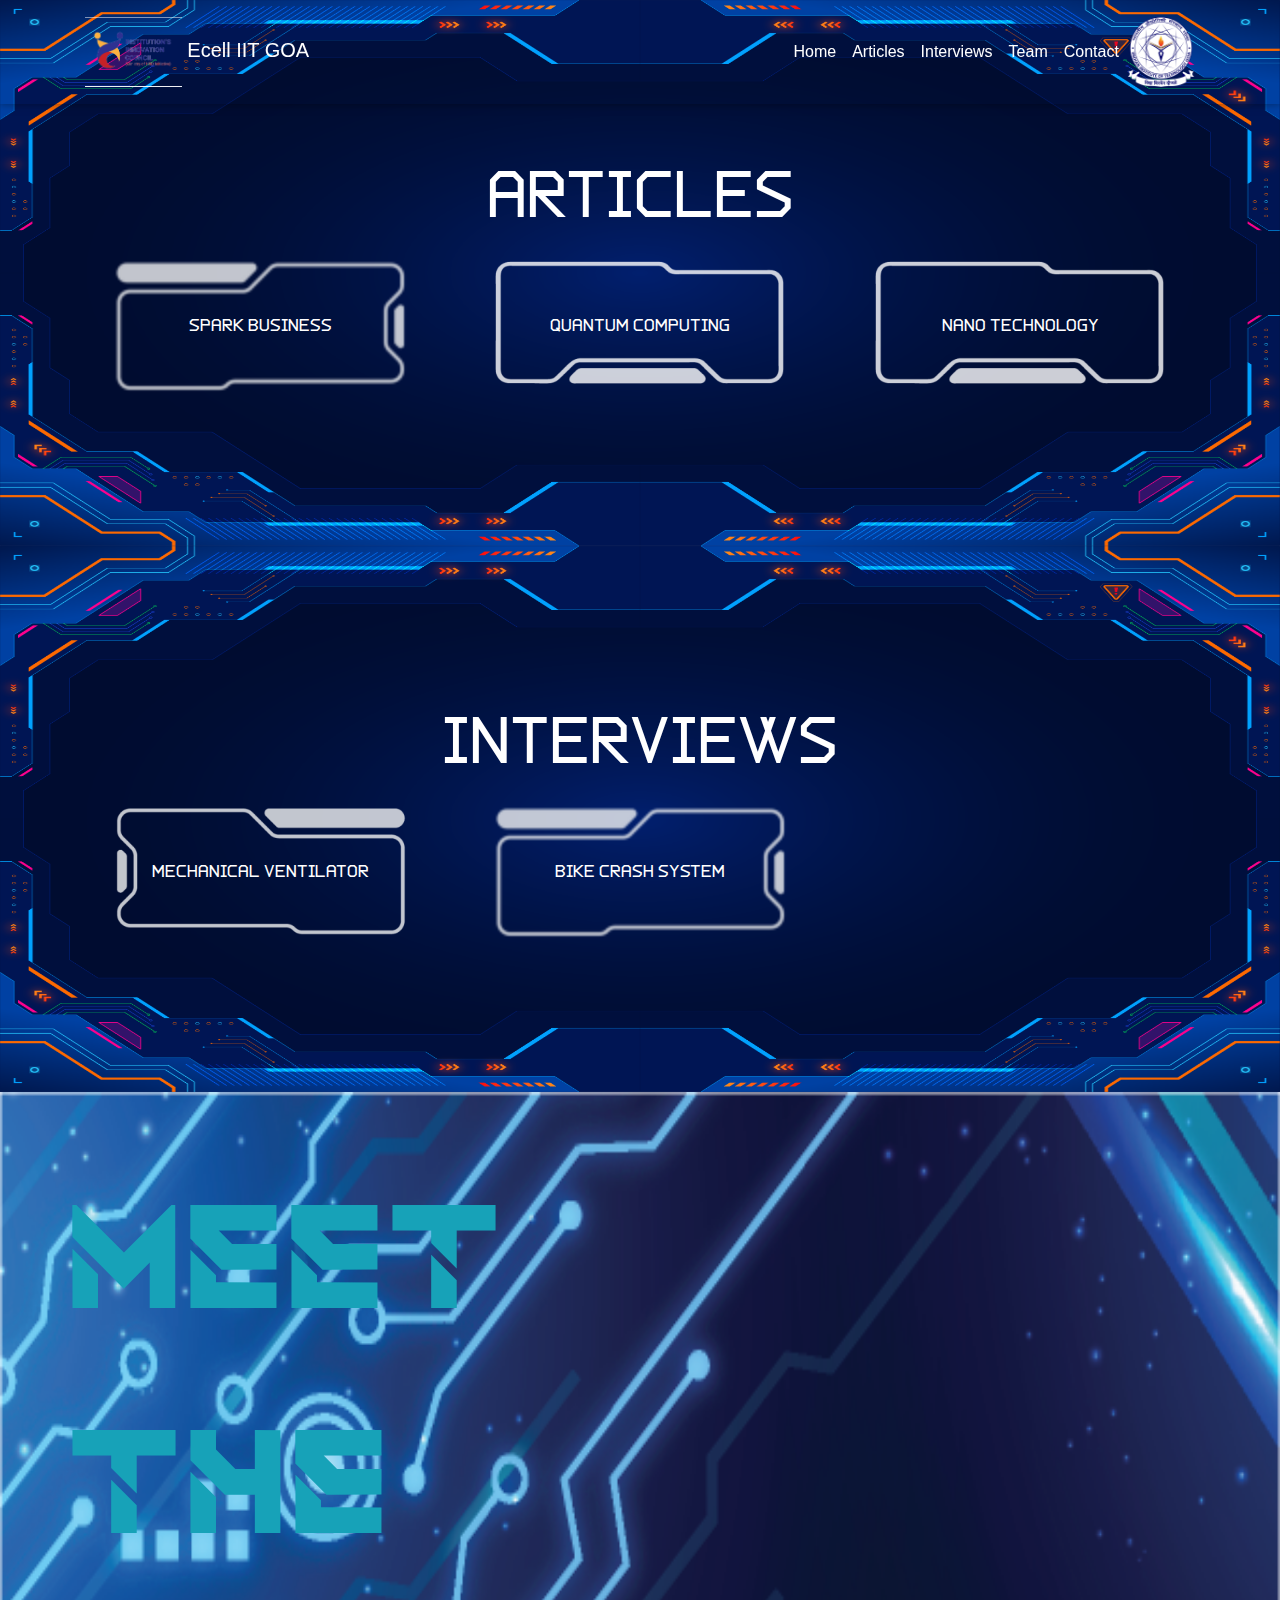
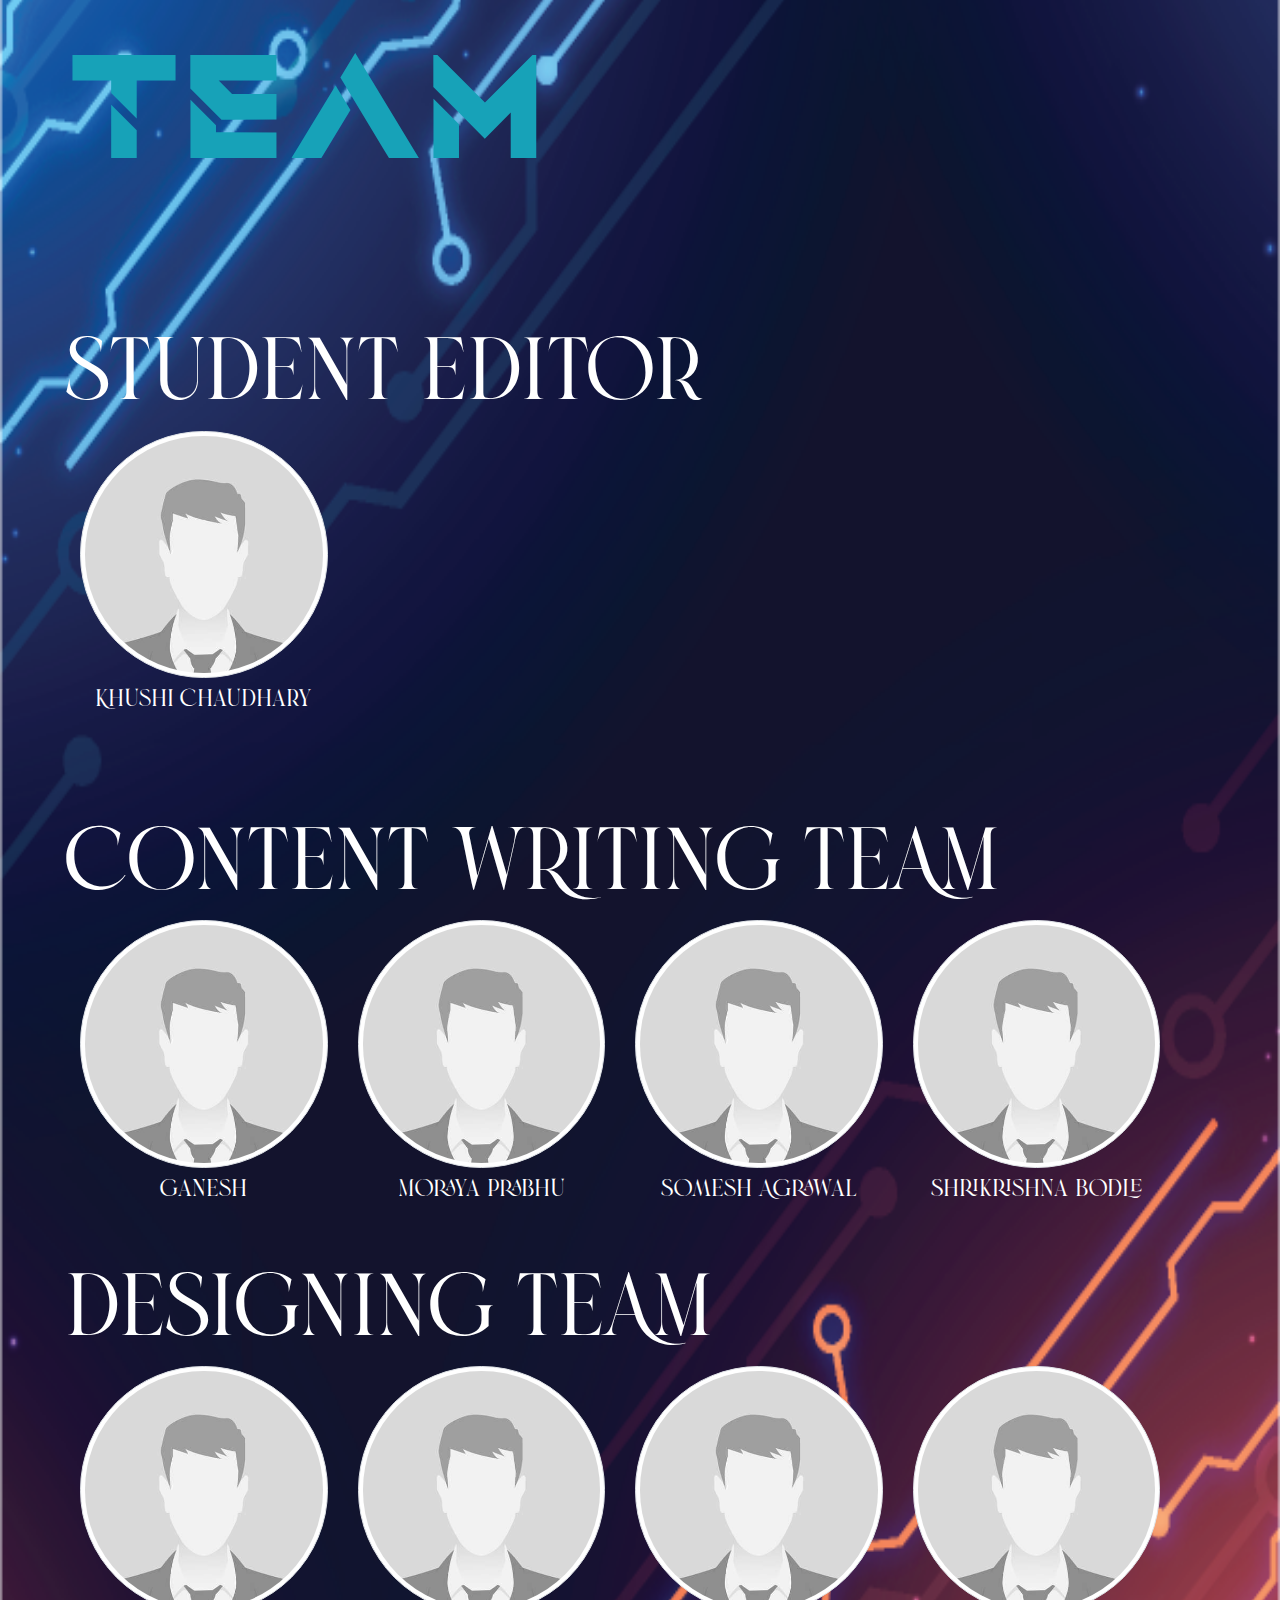
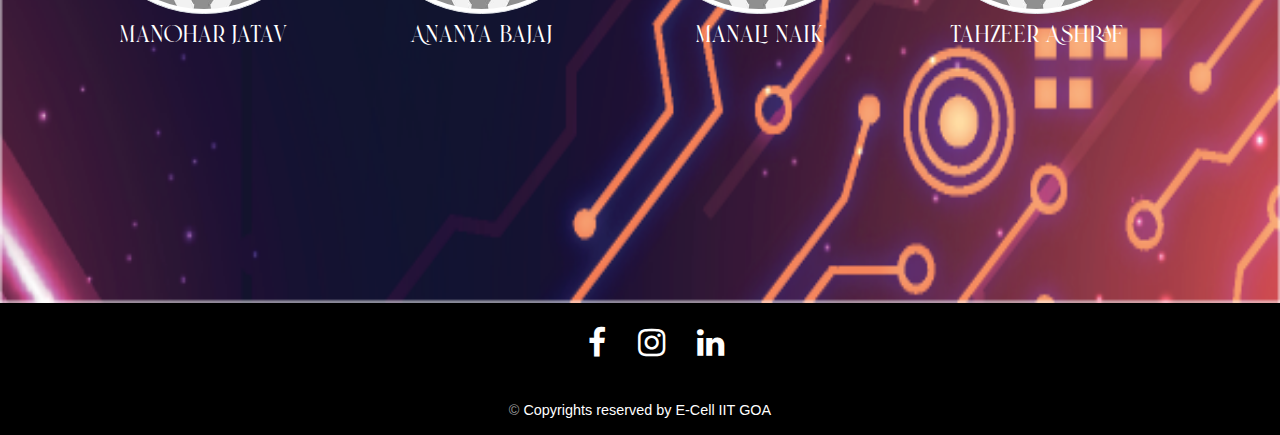
==== commit 4b2cc3f6: "Website updated and responsive" ====
--- a/index.html
+++ b/index.html
@@ -18,6 +18,8 @@
 	<link rel="stylesheet" href="https://cdn.jsdelivr.net/npm/bootstrap-icons@1.5.0/font/bootstrap-icons.css">
 
 	<link rel="stylesheet" type="text/css" href="CSS/main.css">
+  
+  <link rel="stylesheet" type="text/css" href="styles/body.css">
 
 
 
@@ -44,7 +46,7 @@
         <div class="collapse navbar-collapse" id="navbarContent">
           <ul class="navbar-nav ml-auto">
             <li class="nav-item"><a class="nav-link active" href="#main">Home</a></li>
-            <li class="nav-item"><a class="nav-link" href="#article">Articles</a></li>
+            <li class="nav-item"><a class="nav-link" href="#articles">Articles</a></li>
             <li class="nav-item"><a class="nav-link" href="#interview">Interviews</a></li>
             <li class="nav-item"><a class="nav-link" href="#team">Team</a></li>
             <li class="nav-item"><a class="nav-link" href="#footer">Contact</a></li>
@@ -56,93 +58,86 @@
         </a>
       </div>
     </nav>
-<div class="wow fadeIn">
-<img src="Images/main_page.png" alt="Main page" style="width:100% ;height:auto;">
+<div id ="intro" class="wow fadeIn">
+<img  alt="Main page" id="intro" >
 </div>
 </header>
 
-
-<section id ="article" class="article_main" style="position:relative;">
-	<img src="./Images/small_long_vector+background.png" alt="Main page" style="width: 100%; height:auto;">
-
-<div class="mt-8 container-fluid" style="position: absolute; top: 0px; margin-top: 140px">
-<div class="wow fadeIn" data-wow-delay=".2s" ><p style="font-family: 'file1'; color: white;" class="text-center display-3" > ARTICLES </p></div>
-
-<div class="container">
-<div class="row pt-4">
-	<div class="col-md-4 col-centered float-center wow fadeInLeft " data-wow-delay=".3s">
-		<img src="Images/long1.png">
-	</div>
-	<div class="col-md-4 col-centered wow fadeInUp " data-wow-delay=".3s">
-		
-		<img src="Images/long1.png">
-	</div>
-	<div class="col-md-4 col-centered wow fadeInRightBig" data-wow-delay=".3s">
-		
-		<img src="Images/long1.png">
-	</div>
-	
-
-</div>
-</div>
-</div>
-
-</section>
-
-<section  id ="interview" class="article_main " style="position:relative;">
-	<img src="./Images/small_long_vector+background.png" alt="Main page" style="width: 100%; height:auto;">
-
-<div class="mt-8 container-fluid" style="position: absolute; top: 0px; margin-top: 140px">
-<div class=" wow fadeIn" data-wow-delay=".3s"  ><p style="font-family: 'file1'; color: white;" class="text-center display-4" > INTERVIEWS </p></div>
+<section  id ="articles" class="article_main " style="position:relative;">
+	<!-- <img src="./Images/small_long_vector+background.png" alt="Main page" style="width: 100%; height:auto;"> -->
+
+<div class="mt-8 container-fluid" style=" top: 0px; margin-top: 140px">
+<div class=" wow fadeIn" data-wow-delay=".3s"  ><p style="font-family: 'file1'; color: white;" class="text-center page_head" > ARTICLES </p></div>
 
 <div class="container">
 <div class="row">
-	<div class="col-md-4 col-lg-4 col-centered float-center wow fadeInLeft" data-wow-delay=".3s">
-		<a class=" d-flex justify-content-center"  style="position: relative" href="./Articles/spark_business/index.html">
+	<div class="col-md-4 col-lg-4 col-md-6 col-sm-12 col-centered float-center wow fadeInLeft" data-wow-delay=".3s">
+		<a class=" d-flex justify-content-center"  style="position: relative" href="pdfs/spark_design.pdf" target="_blank">
 		<img src="Images/small_left.png" style="width: 300px;height:auto">
 		<h6 style="font-family: 'file1'; color: white; position: absolute; top:60px" class="">Spark Business</h6>
 		</a>
 
 	</div>
-	<div class="col-md-4 col-lg-4 col-centered float-center wow fadeInUp" data-wow-delay=".3s">
-		
-		<a class=" d-flex justify-content-center"  style="position: relative" href="./Articles/quantum_computing/index.html">
+	<div class="col-md-4 col-lg-4 col-md-6 col-sm-12 col-centered float-center wow fadeInUp" data-wow-delay=".3s">
+		
+		<a class=" d-flex justify-content-center"  style="position: relative" href="pdfs/qcdesign.pdf" target="_blank">
 		<img src="Images/small_middle.png" style="width: 300px;height:auto">
 		<h6 style="font-family: 'file1'; color: white; position: absolute; top:60px" class="">Quantum Computing</h6>
 		</a>
 	</div>
-	<div class="col-md-4 col-lg-4 col-centered wow fadeInRight" data-wow-delay=".3s">
-		
-	<a class=" d-flex justify-content-center"  style="position: relative" href="https://www.w3schools.com/bootstrap5/bootstrap_popover.php">
+
+  <div class="col-md-4 col-lg-4 col-md-6 col-sm-12 col-centered float-center wow fadeInUp" data-wow-delay=".3s">
+		
+		<a class=" d-flex justify-content-center"  style="position: relative" href="pdfs/qcdesign.pdf" target="_blank">
+		<img src="Images/small_middle.png" style="width: 300px;height:auto">
+		<h6 style="font-family: 'file1'; color: white; position: absolute; top:60px" class="">Nano Technology</h6>
+		</a>
+	</div>
+  
+
+</div>
+
+
+
+
+
+</div>
+</div>
+
+
+
+
+</section>
+
+
+<section  id ="interview" class="article_main " style="position:relative;">
+	<!-- <img src="./Images/small_long_vector+background.png" alt="Main page" style="width: 100%; height:auto;"> -->
+
+<div class="mt-8 container-fluid" style=" top: 0px; margin-top: 140px">
+<div class=" wow fadeIn" data-wow-delay=".3s"  ><p style="font-family: 'file1'; color: white;" class="text-center page_head" > INTERVIEWS </p></div>
+
+<div class="container">
+<div class="row">
+	
+	<div class="col-md-4 col-lg-4 col-md-6 col-sm-12 col-centered wow fadeInRight" data-wow-delay=".3s">
+		
+	<a class=" d-flex justify-content-center"  style="position: relative" href="pdfs/dean_sir_interview_design.pdf" target="_blank" >
 		<img src="Images/small_right.png" style="width: 300px;height:auto">
 		<h6 style="font-family: 'file1'; color: white; position: absolute; top:60px" class="">Mechanical Ventilator</h6>
 		</a>	</div>
-</div>
-
-<br><br>
-
-<div class="row">
-	<div class="col-md-4 col-lg-4 col-centered float-center wow fadeInLeft" data-wow-delay=".3s">
-		<a class=" d-flex justify-content-center"  style="position: relative" href="https://www.w3schools.com/bootstrap5/bootstrap_popover.php">
-		<img src="Images/small_left.png" style="width: 300px;height:auto">
-		<h6 style="font-family: 'file1'; color: white; position: absolute; top:60px" class="">Mechanical Ventilator</h6>
-		</a>
-
-	</div>
-	<div class="col-md-4 col-lg-4 col-centered float-center wow fadeInUp" data-wow-delay=".3s">
-		
-		<a class=" d-flex justify-content-center"  style="position: relative" href="https://www.w3schools.com/bootstrap5/bootstrap_popover.php">
-		<img src="Images/small_middle.png" style="width: 300px;height:auto">
-		<h6 style="font-family: 'file1'; color: white; position: absolute; top:60px" class="">Mechanical Ventilator</h6>
-		</a>
-	</div>
-	<div class="col-md-4 col-lg-4 col-centered wow fadeInRight" data-wow-delay=".3s">
-		
-	<a class=" d-flex justify-content-center"  style="position: relative" href="https://www.w3schools.com/bootstrap5/bootstrap_popover.php">
-		<img src="Images/small_right.png" style="width: 300px;height:auto">
-		<h6 style="font-family: 'file1'; color: white; position: absolute; top:60px" class="">Mechanical Ventilator</h6>
-		</a>	</div>
-</div>
+
+    <div class="col-md-4 col-lg-4 col-md-6 col-sm-12 col-centered float-center wow fadeInRight" data-wow-delay=".3s">
+      <a class=" d-flex justify-content-center"  style="position: relative" href="pdfs/crash.pdf" target="_blank">
+      <img src="Images/small_left.png" style="width: 300px;height:auto">
+      <h6 style="font-family: 'file1'; color: white; position: absolute; top:60px" class="">Bike Crash System</h6>
+      </a>
+  
+    </div>
+</div>
+
+
+
+
 
 </div>
 </div>
@@ -152,24 +147,24 @@
 
 </section>
 
-<section id="team" class="meet_team" style="position:relative;">
-<img src="./Images/meetteam.png" alt="MeetTeam" style="width: 100%; height:auto;">	
-<div class="container text-end  text-info " style="position: absolute; top:0px; right:0px;margin: 50px 50px; font-family: 'quantum';font-size:150px">
+<section id="team" >
+ 
+<div class="container text-info meetTheTeam">
 	MEET <br> THE <br> TEAM
 </div>
 
-<div class="container" style="position: absolute; top:30%; left:0px;margin: 50px 50px; width: 100%">
+<div class="container" style="position: relative; top:30%; left:0px;margin: 50px 50px; width: 100%">
 	<div class="text-center py-5">
 		
-		<div class="display-2 text-left text-white" style="font-family: 'brand'">
+		<div class="display-2 text-left text-white wow fadeInRight team_heading" style="font-family: 'brand'">
 			Student Editor
 		</div>
 		<div class="container-fluid justify-content-center">
      
      <div class="row">
-       <div class="col-md-6 col-lg-3">
+       <div class="col-md-6 col-lg-3 col-sm-12">
          <div class="mb-5">
-           <img src="Images/man.jpg" class="img-fluid  img-thumbnail rounded-circle" alt="image1">
+           <img src="Images/man.jpg" class="img-fluid  img-thumbnail rounded-circle teamImage" alt="image1">
            <div class="text-white mt-2">
              <h4 style="font-family: 'brand'">Khushi Chaudhary</h4>
              
@@ -185,42 +180,42 @@
 
 	<div class="text-center py-1">
 		
-		<div class="display-2 text-left text-white wow fadeInLeft" style="font-family: 'brand'">
+		<div class="display-2 text-left text-white wow fadeInLeft team_heading" style="font-family: 'brand'">
 			CONTENT WRITING TEAM
 		</div>
 		<div class="container-fluid">
      
      <div class="row wow fadeInLeft">
-       <div class="col-md-6 col-lg-3">
+       <div class="col-md-6 col-lg-3 col-sm-12">
          <div class="mb-5">
-           <img src="Images/man.jpg" class="img-fluid  img-thumbnail rounded-circle" alt="image1">
+           <img src="Images/man.jpg" class="img-fluid  img-thumbnail rounded-circle teamImage" alt="image1">
            <div class="text-white mt-2">
              <h4 style="font-family: 'brand'">Ganesh</h4>
              
            </div>
          </div>
        </div>
-       <div class="col-md-6 col-lg-3 ">
+       <div class="col-md-6 col-lg-3 col-sm-12 ">
          <div class="img-block mb-5 ">
-           <img src="Images/man.jpg" class="img-fluid  img-thumbnail rounded-circle" alt="image1">
+           <img src="Images/man.jpg" class="img-fluid  img-thumbnail rounded-circle teamImage" alt="image1">
            <div class=" text-white mt-2">
              <h4 style="font-family: 'brand'">Moraya Prabhu</h4>
            
            </div>
          </div>
        </div>
-       <div class="col-md-6 col-lg-3">
+       <div class="col-md-6 col-lg-3 col-sm-12">
          <div class="img-block mb-5">
-           <img src="Images/man.jpg" class="img-fluid  img-thumbnail rounded-circle" alt="image1">
+           <img src="Images/man.jpg" class="img-fluid  img-thumbnail rounded-circle teamImage" alt="image1">
            <div class="text-white mt-2">
              <h4 style="font-family: 'brand'">Somesh Agrawal</h4>
            
            </div>
          </div>
        </div>
-       <div class="col-md-6 col-lg-3">
+       <div class="col-md-6 col-lg-3 col-sm-12">
          <div class="img-block mb-5">
-           <img src="Images/man.jpg" class="img-fluid  img-thumbnail rounded-circle" alt="image1">
+           <img src="Images/man.jpg" class="img-fluid  img-thumbnail rounded-circle teamImage" alt="image1">
            <div class="text-white mt-2">
              <h4 style="font-family: 'brand'">Shrikrishna Bodle</h4>
        
@@ -237,42 +232,42 @@
 
 		<div class="text-center py-1">
 		
-		<div class="display-2 text-left text-white" style="font-family: 'brand'">
+		<div class="display-2 text-left text-white team_heading" style="font-family: 'brand'">
 			DESIGNING TEAM
 		</div>
 		<div class="container-fluid">
      
      <div class="row wow fadeInRight">
-       <div class="col-md-6 col-lg-3">
+       <div class="col-md-6 col-lg-3 col-sm-12">
          <div class="mb-5">
-           <img src="Images/man.jpg" class="img-fluid  img-thumbnail rounded-circle" alt="image1">
+           <img src="Images/man.jpg" class="img-fluid  img-thumbnail rounded-circle teamImage" alt="image1">
            <div class="text-white mt-2">
              <h4 style="font-family: 'brand'">Manohar Jatav</h4>
              
            </div>
          </div>
        </div>
-       <div class="col-md-6 col-lg-3 ">
+       <div class="col-md-6 col-lg-3 col-sm-12">
          <div class="img-block mb-5 ">
-           <img src="Images/man.jpg" class="img-fluid  img-thumbnail rounded-circle" alt="image1">
+           <img src="Images/man.jpg" class="img-fluid  img-thumbnail rounded-circle teamImage" alt="image1">
            <div class=" text-white mt-2">
              <h4 style="font-family: 'brand'">Ananya Bajaj</h4>
            
            </div>
          </div>
        </div>
-       <div class="col-md-6 col-lg-3">
+       <div class="col-md-6 col-lg-3 col-sm-12">
          <div class="img-block mb-5">
-           <img src="Images/man.jpg" class="img-fluid  img-thumbnail rounded-circle" alt="image1">
+           <img src="Images/man.jpg" class="img-fluid  img-thumbnail rounded-circle teamImage" alt="image1">
            <div class="text-white mt-2">
              <h4 style="font-family: 'brand'">Manali Naik</h4>
            
            </div>
          </div>
        </div>
-       <div class="col-md-6 col-lg-3">
+       <div class="col-md-6 col-lg-3 col-sm-12">
          <div class="img-block mb-5">
-           <img src="Images/man.jpg" class="img-fluid  img-thumbnail rounded-circle" alt="image1">
+           <img src="Images/man.jpg" class="img-fluid  img-thumbnail rounded-circle teamImage" alt="image1">
            <div class="text-white mt-2">
              <h4 style="font-family: 'brand'">Tahzeer Ashraf</h4>
        
@@ -284,7 +279,7 @@
 
 	</div>
 	
-</div>
+</div> 
 
 
 </section>
--- a/CSS/main.css
+++ b/CSS/main.css
@@ -1,4 +1,8 @@
 .article_main{
 	  background: url("./Images/small_long_vector+background.png") no-repeat center center;
   		background-size: contain;
+}
+
+.scrolling-navbar{
+	background-color: black;
 }--- a/styles/body.css
+++ b/styles/body.css
@@ -0,0 +1,106 @@
+#intro {
+    content: url("../Gifs/navritiEdit_new.gif");
+    width : 100%;
+    height : auto;
+}
+
+#interview{
+    background-image: url("../Images/small_long_vector+background.png");
+   background-size: 100% 100%;
+   padding-top: 10px;
+   padding-bottom: 150px;
+
+}
+
+#articles{
+    background-image: url("../Images/small_long_vector+background.png");
+   background-size: 100% 100%;
+   padding-top: 10px;
+   padding-bottom: 150px;
+
+}
+
+#team{
+    background-image: url("../Images/meetteam.png");
+    background-size: 100% 100%;
+    padding-top: 10px;
+    padding-bottom: 150px;
+
+}
+.meetTheTeam{
+    position : relative; 
+    top: 0px; 
+    right: 0px;
+    margin: 50px 50px; 
+    font-family: 'quantum';
+    font-size:150px
+}
+.teamImage{
+    width : 100%;
+    height : auto;
+
+}
+.page_head{
+    font-size: 60px;
+}
+
+@media (max-width: 800px){
+    
+    #intro {
+        content: url("../Gifs/navritiEdit_new.gif");
+        width : 100%;
+        height : 300px;
+        box-sizing: content-box;
+        border-top: 120px solid black;
+        
+    }
+    
+    #interview{
+        background-image: url("../Images/small_long_vector+background.png");
+       background-size: 100% 100%;
+       padding-top: 10px;
+       padding-bottom: 150px;
+    
+    }
+
+    #articles{
+        background-image: url("../Images/small_long_vector+background.png");
+       background-size: 100% 100%;
+       padding-top: 10px;
+       padding-bottom: 150px;
+    
+    }
+    .meetTheTeam{
+        position: relative;
+
+        left: 0px;
+        font-size: 80px;
+  
+
+    }
+    #team{
+        background-image: url("../Images/meetteam.png");
+        background-size: 100% 100%;
+        padding-top: 10px;
+        background-repeat: no-repeat;
+        
+        padding-bottom: 150px;
+    
+    
+        
+    }
+
+    .team_heading{
+        font-size: 40px;
+        position: relative;
+        left : 0px;
+    }
+    .teamImage{
+        width : 70%;
+        height : auto;
+        
+    }
+    .page_head{
+        font-size: 50px;
+    }
+}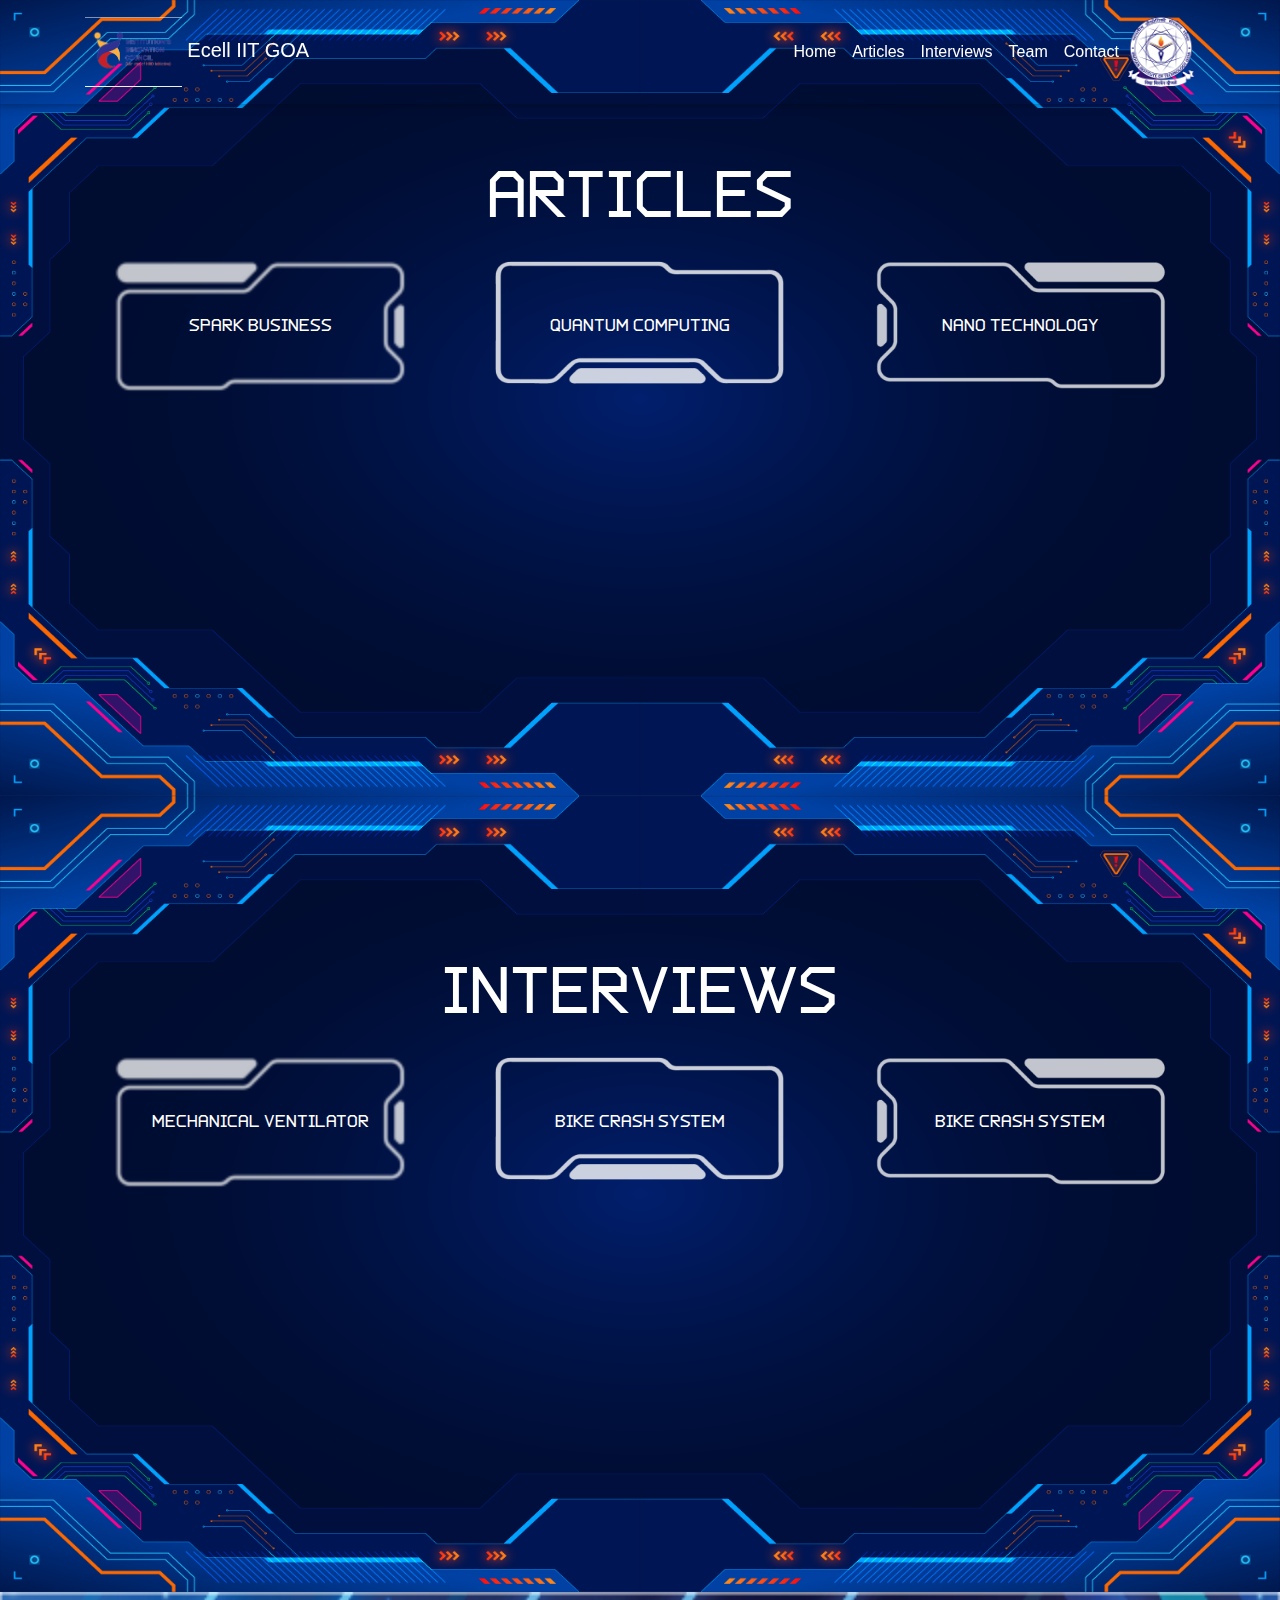
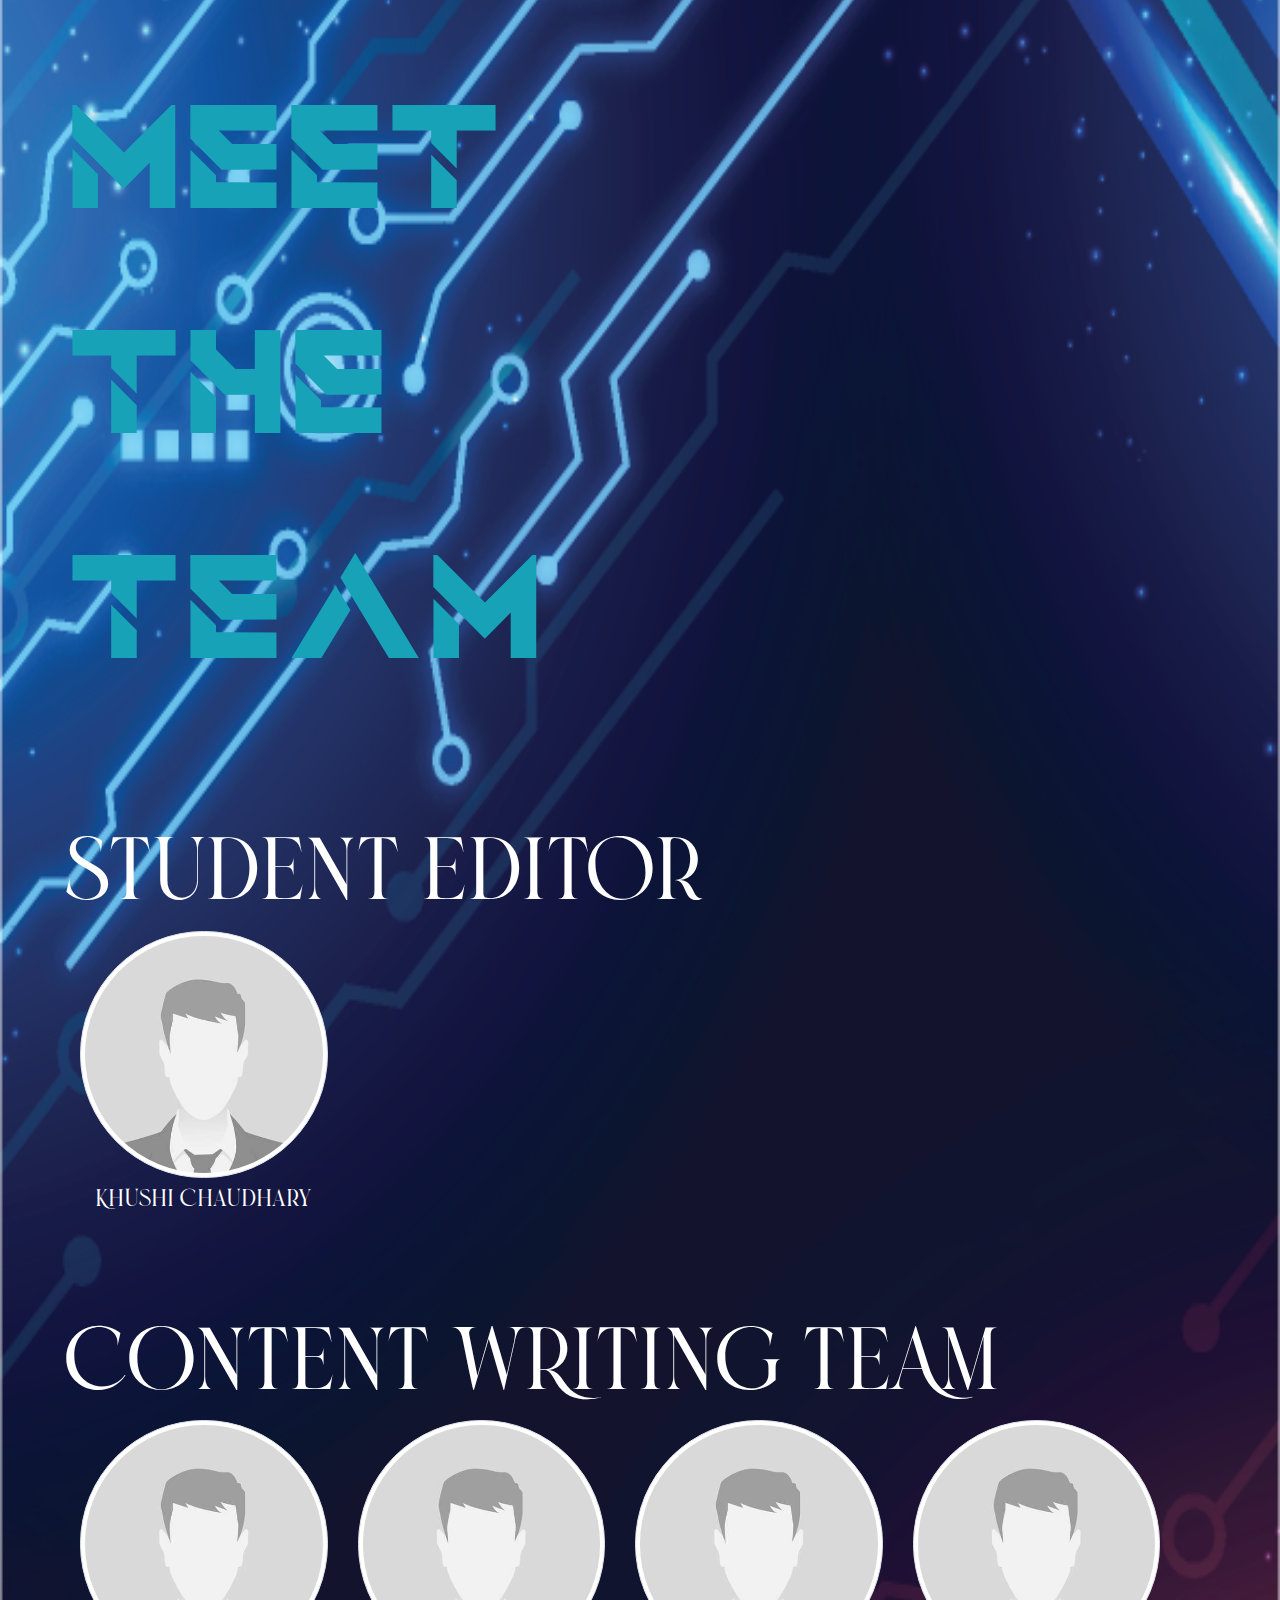
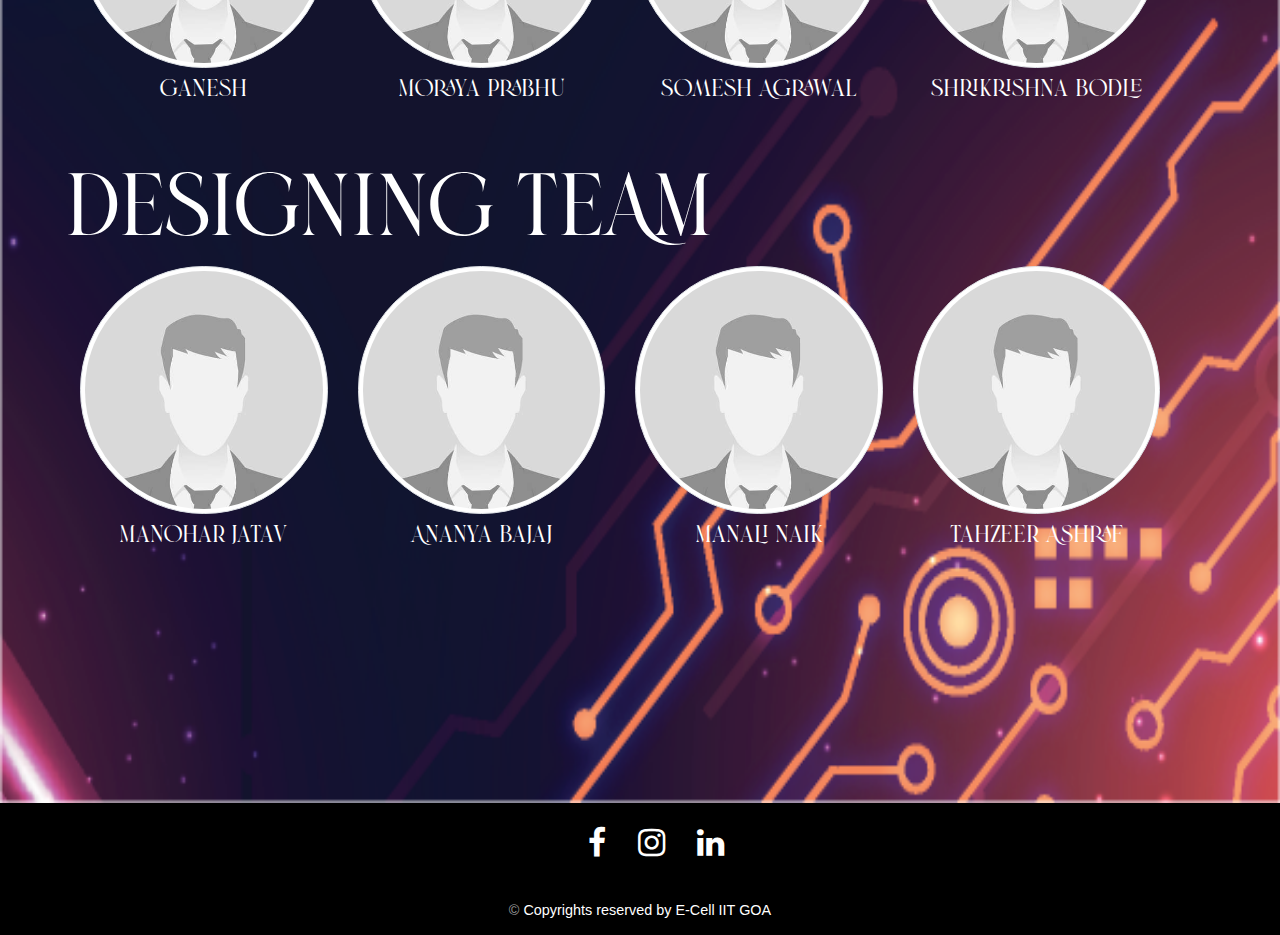
==== commit e4f246e8: "Website updated and responsive" ====
--- a/index.html
+++ b/index.html
@@ -86,10 +86,10 @@
 		</a>
 	</div>
 
-  <div class="col-md-4 col-lg-4 col-md-6 col-sm-12 col-centered float-center wow fadeInUp" data-wow-delay=".3s">
-		
-		<a class=" d-flex justify-content-center"  style="position: relative" href="pdfs/qcdesign.pdf" target="_blank">
-		<img src="Images/small_middle.png" style="width: 300px;height:auto">
+  <div class="col-md-4 col-lg-4 col-md-6 col-sm-12 col-centered float-center wow fadeInRight" data-wow-delay=".3s">
+		
+		<a class=" d-flex justify-content-center"  style="position: relative" href="pdfs/Nano techno copy.pdf" target="_blank">
+		<img src="Images/small_right.png" style="width: 300px;height:auto">
 		<h6 style="font-family: 'file1'; color: white; position: absolute; top:60px" class="">Nano Technology</h6>
 		</a>
 	</div>
@@ -119,16 +119,24 @@
 <div class="container">
 <div class="row">
 	
-	<div class="col-md-4 col-lg-4 col-md-6 col-sm-12 col-centered wow fadeInRight" data-wow-delay=".3s">
+	<div class="col-md-4 col-lg-4 col-md-6 col-sm-12 col-centered wow fadeInLeft" data-wow-delay=".3s">
 		
 	<a class=" d-flex justify-content-center"  style="position: relative" href="pdfs/dean_sir_interview_design.pdf" target="_blank" >
-		<img src="Images/small_right.png" style="width: 300px;height:auto">
+		<img src="Images/small_left.png" style="width: 300px;height:auto">
 		<h6 style="font-family: 'file1'; color: white; position: absolute; top:60px" class="">Mechanical Ventilator</h6>
 		</a>	</div>
 
+    <div class="col-md-4 col-lg-4 col-md-6 col-sm-12 col-centered float-center wow fadeInUp" data-wow-delay=".3s">
+      <a class=" d-flex justify-content-center"  style="position: relative" href="https://drive.google.com/file/d/10vAECCFA79WAKh4ZqpClGrYtM6OjRhLk/view?usp=sharing" target="_blank">
+      <img src="Images/small_middle.png" style="width: 300px;height:auto">
+      <h6 style="font-family: 'file1'; color: white; position: absolute; top:60px" class="">Bike Crash System</h6>
+      </a>
+  
+    </div>
+
     <div class="col-md-4 col-lg-4 col-md-6 col-sm-12 col-centered float-center wow fadeInRight" data-wow-delay=".3s">
       <a class=" d-flex justify-content-center"  style="position: relative" href="pdfs/crash.pdf" target="_blank">
-      <img src="Images/small_left.png" style="width: 300px;height:auto">
+      <img src="Images/small_right.png" style="width: 300px;height:auto">
       <h6 style="font-family: 'file1'; color: white; position: absolute; top:60px" class="">Bike Crash System</h6>
       </a>
   
--- a/styles/main.css
+++ b/styles/main.css
@@ -4,7 +4,7 @@
 }
 
 .top-nav-collapse {
-  background-color: #3949ab !important;
+  background-color: #000000 !important;
 }
 
 .navbar:not(.top-nav-collapse) {
@@ -13,7 +13,7 @@
 
 @media (max-width: 768px) {
   .navbar:not(.top-nav-collapse) {
-    background: #3949ab !important;
+    background: #000000 !important;
   }
 }
 
--- a/styles/body.css
+++ b/styles/body.css
@@ -8,7 +8,7 @@
     background-image: url("../Images/small_long_vector+background.png");
    background-size: 100% 100%;
    padding-top: 10px;
-   padding-bottom: 150px;
+   padding-bottom: 400px;
 
 }
 
@@ -16,7 +16,7 @@
     background-image: url("../Images/small_long_vector+background.png");
    background-size: 100% 100%;
    padding-top: 10px;
-   padding-bottom: 150px;
+   padding-bottom: 400px;
 
 }
 
@@ -59,7 +59,7 @@
         background-image: url("../Images/small_long_vector+background.png");
        background-size: 100% 100%;
        padding-top: 10px;
-       padding-bottom: 150px;
+       padding-bottom: 200px;
     
     }
 
@@ -67,7 +67,7 @@
         background-image: url("../Images/small_long_vector+background.png");
        background-size: 100% 100%;
        padding-top: 10px;
-       padding-bottom: 150px;
+       padding-bottom: 200px;
     
     }
     .meetTheTeam{
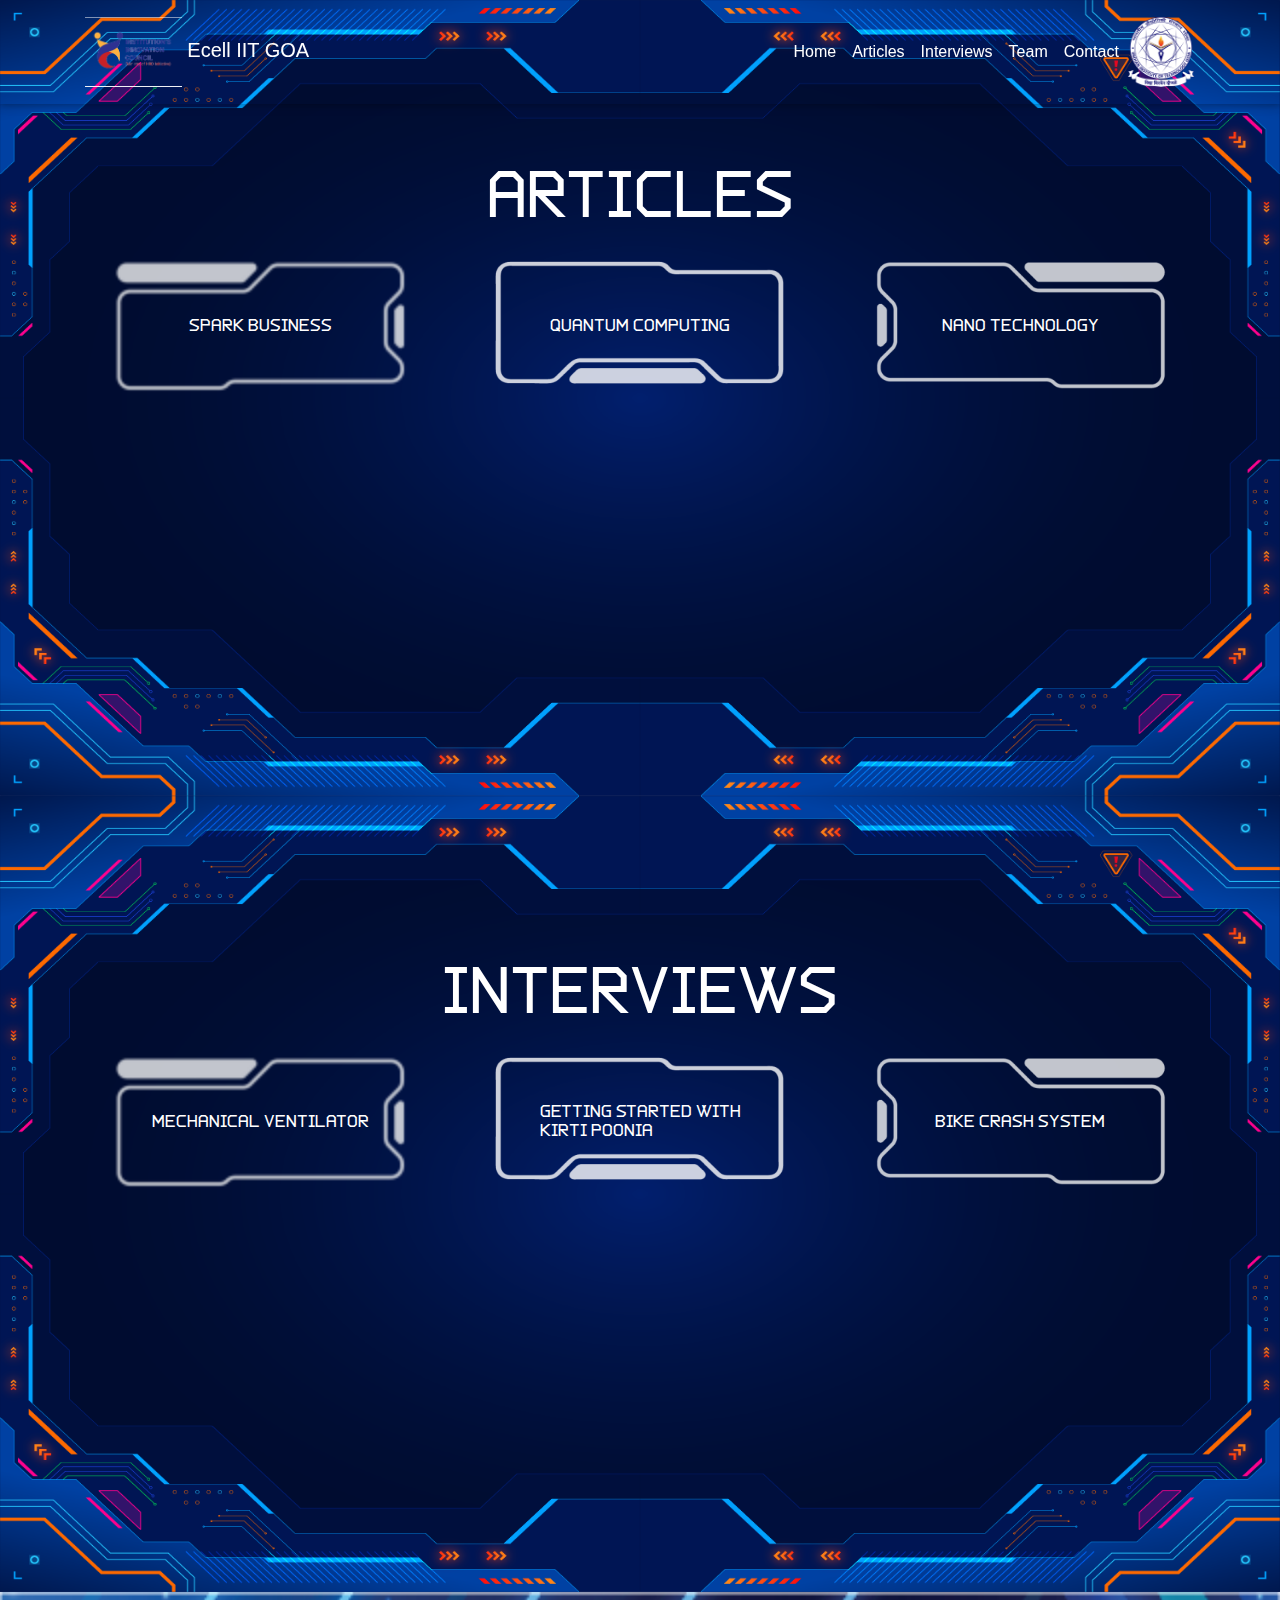
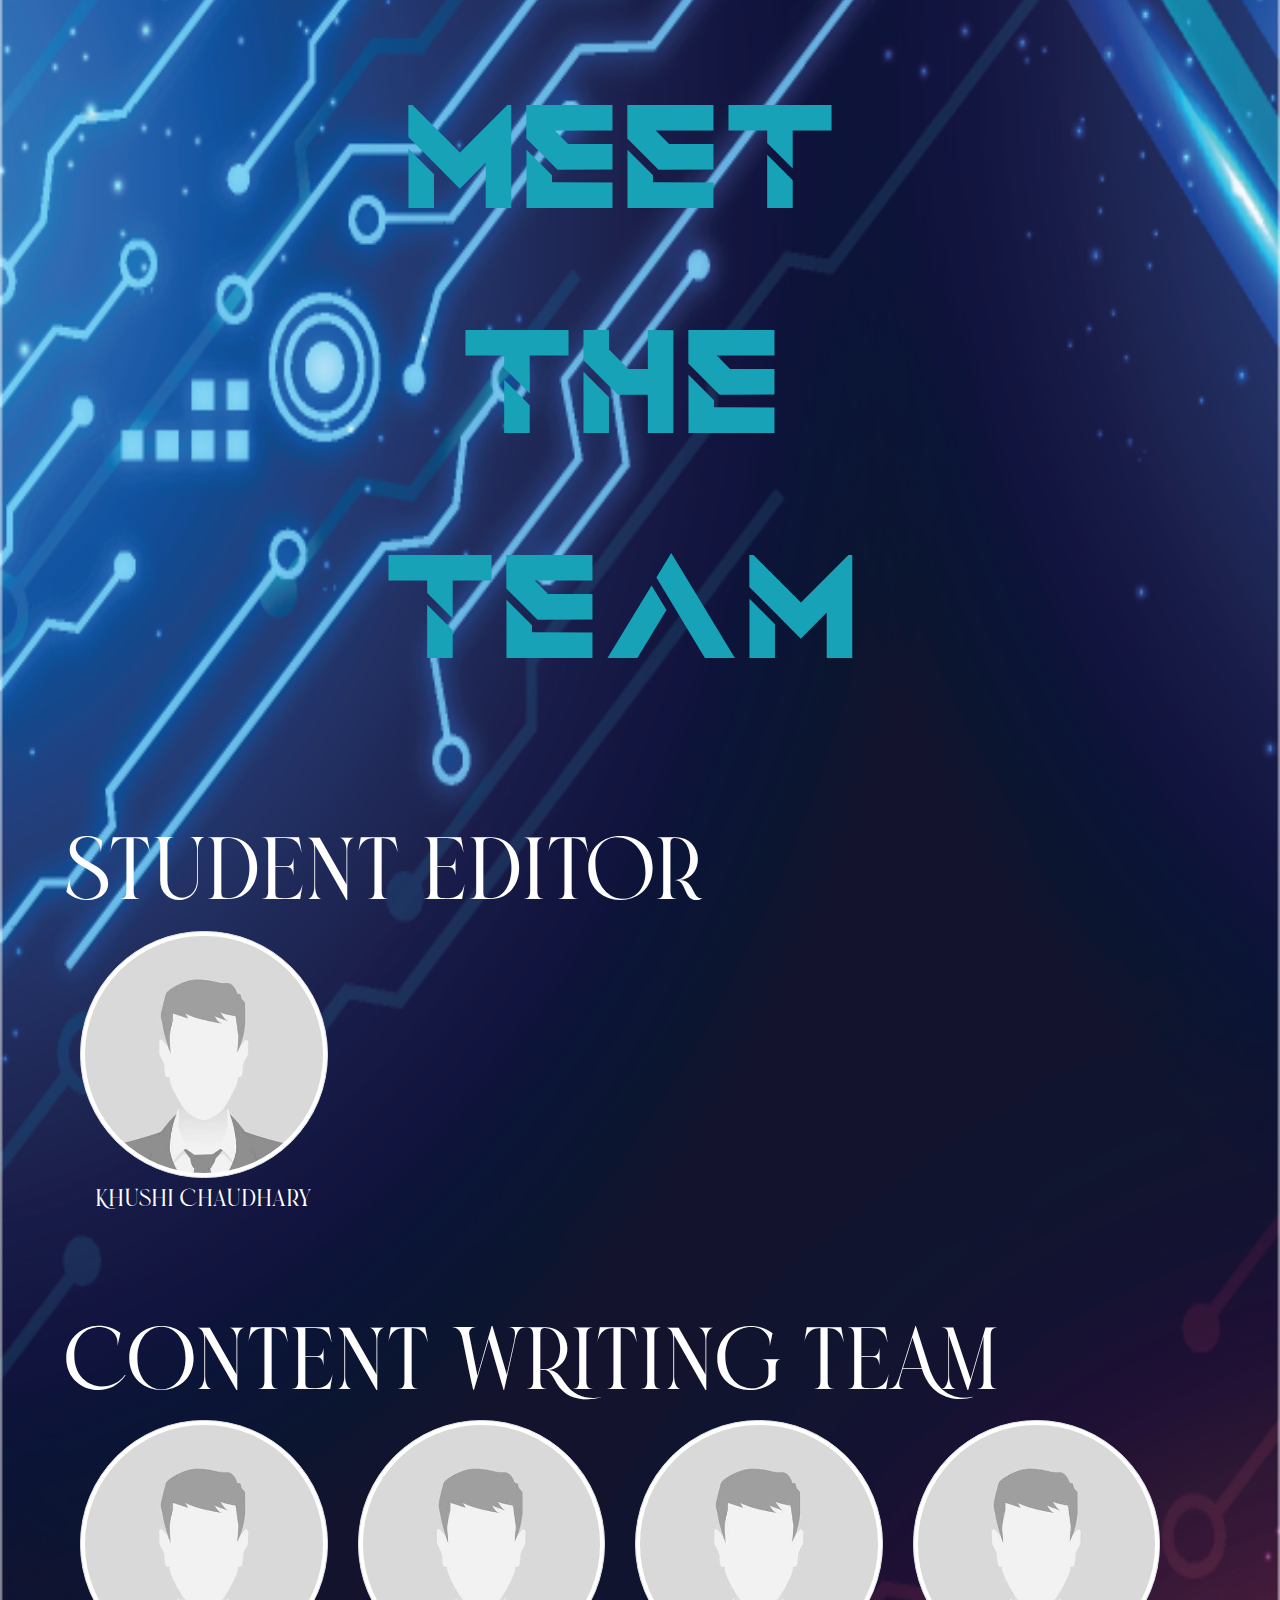
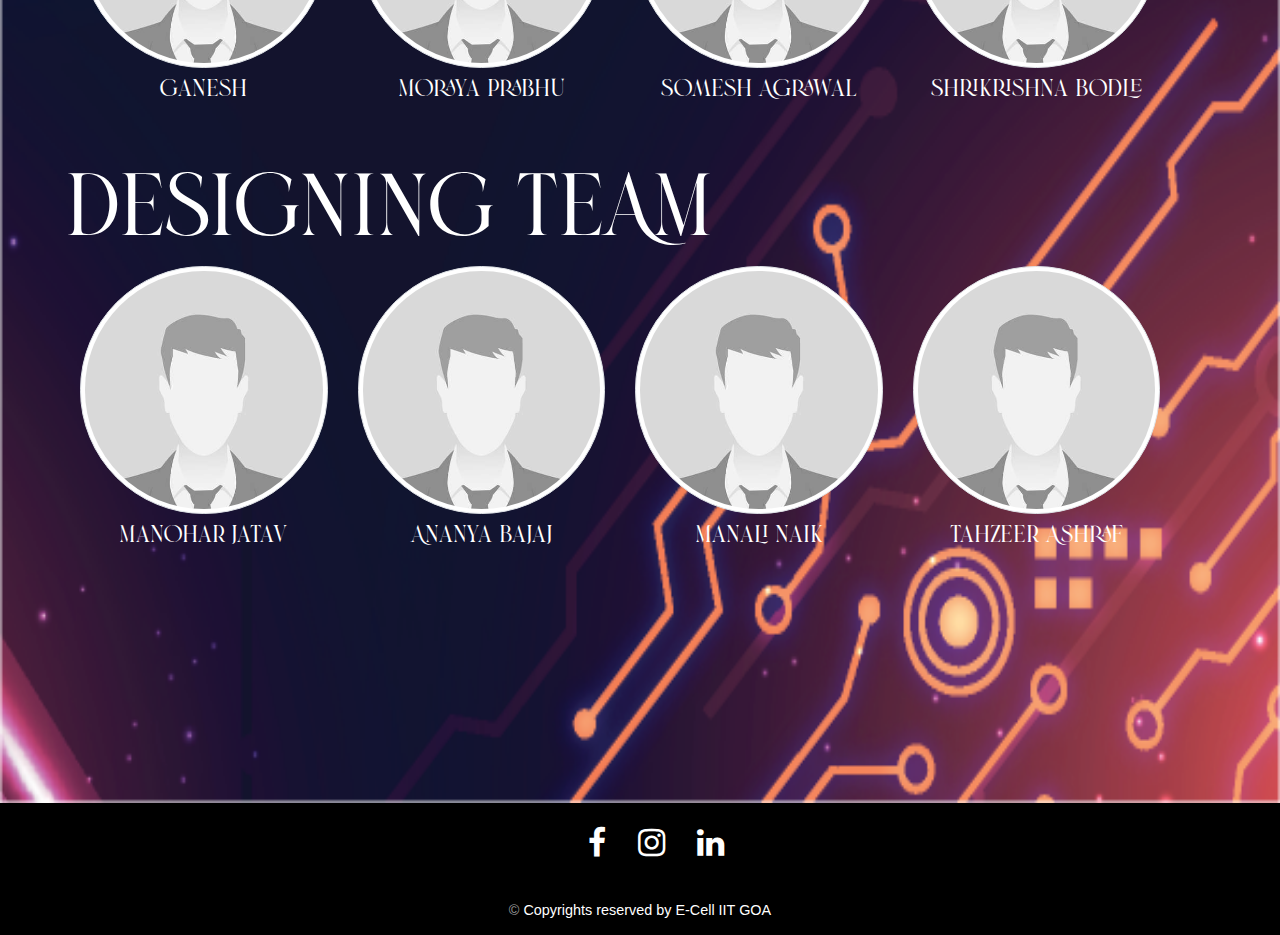
==== commit 4ad87e89: "Updated onle link" ====
--- a/index.html
+++ b/index.html
@@ -129,7 +129,7 @@
     <div class="col-md-4 col-lg-4 col-md-6 col-sm-12 col-centered float-center wow fadeInUp" data-wow-delay=".3s">
       <a class=" d-flex justify-content-center"  style="position: relative" href="https://drive.google.com/file/d/10vAECCFA79WAKh4ZqpClGrYtM6OjRhLk/view?usp=sharing" target="_blank">
       <img src="Images/small_middle.png" style="width: 300px;height:auto">
-      <h6 style="font-family: 'file1'; color: white; position: absolute; top:60px" class="">Bike Crash System</h6>
+      <h6 style="font-family: 'file1'; color: white; position: absolute; top:50px" class="">Getting Started with <br> Kirti Poonia</h6>
       </a>
   
     </div>
@@ -157,7 +157,7 @@
 
 <section id="team" >
  
-<div class="container text-info meetTheTeam">
+<div class="container text-info text-center meetTheTeam">
 	MEET <br> THE <br> TEAM
 </div>
 
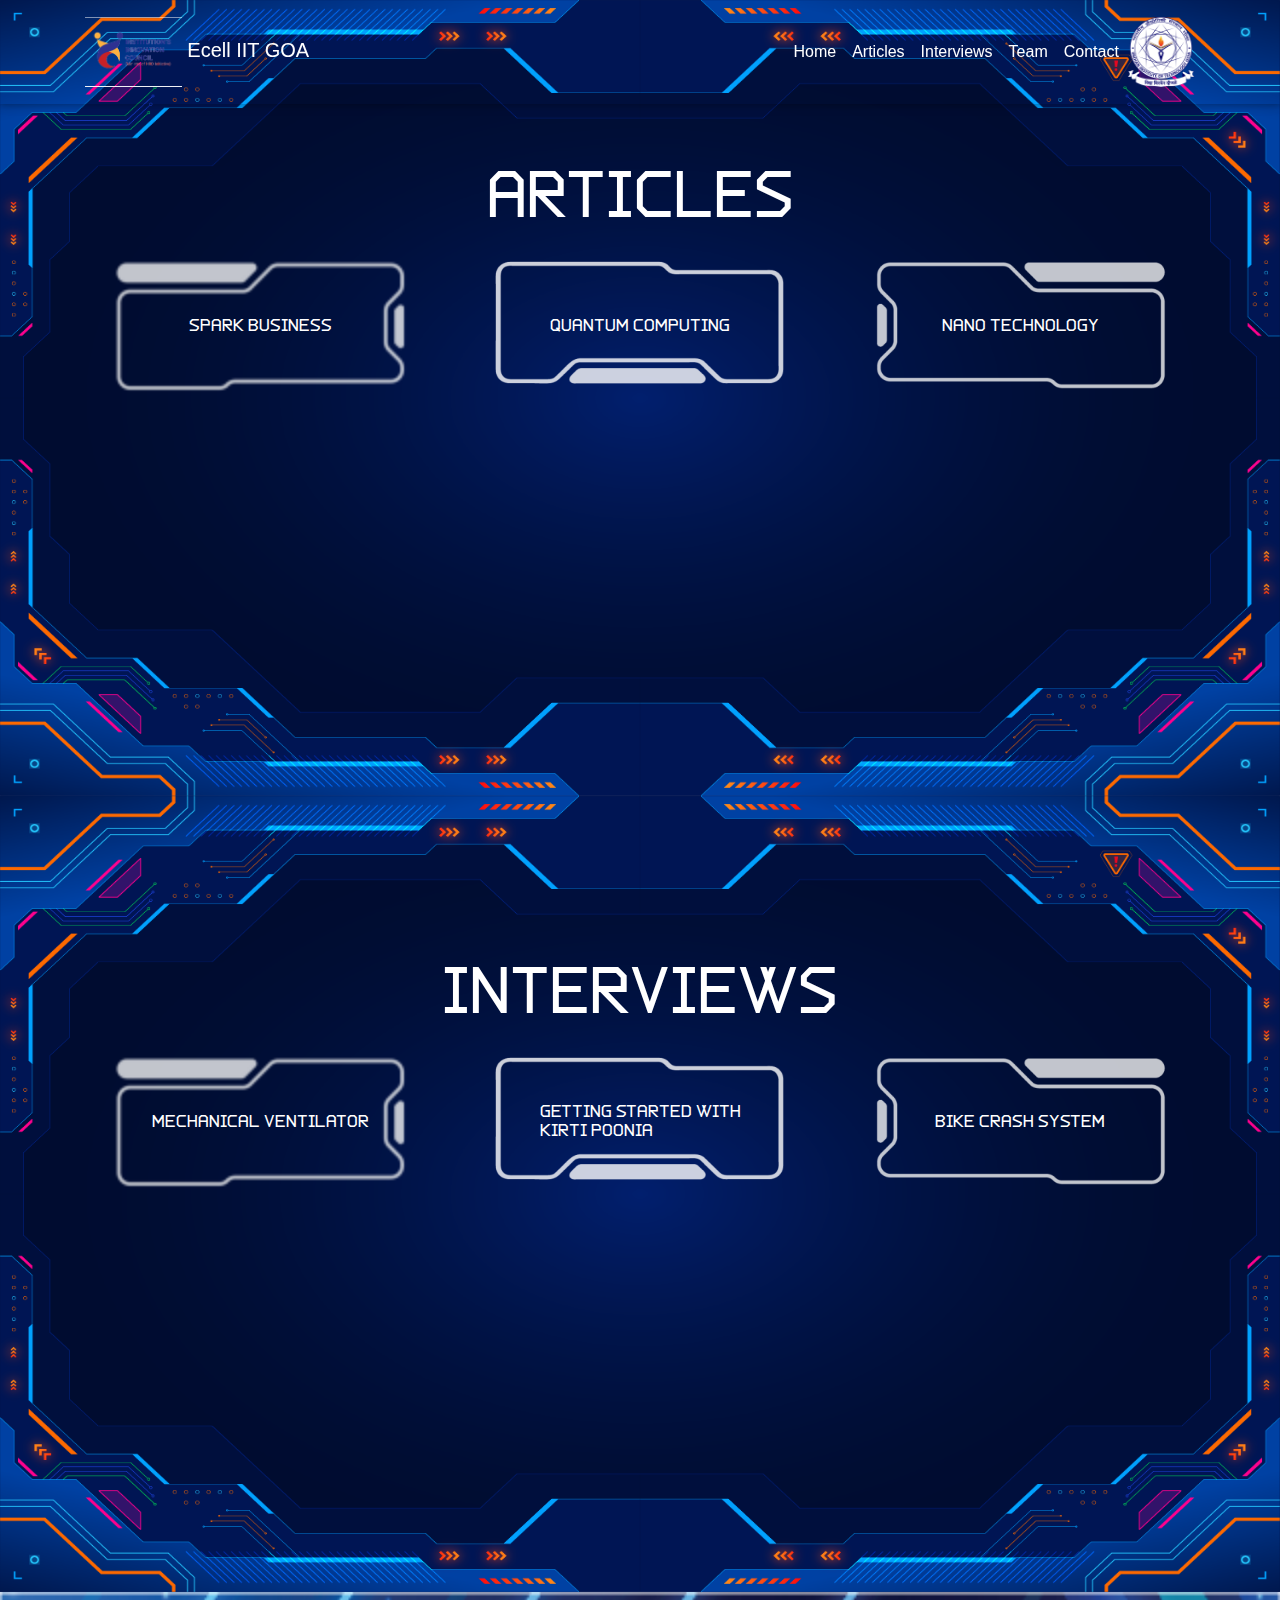
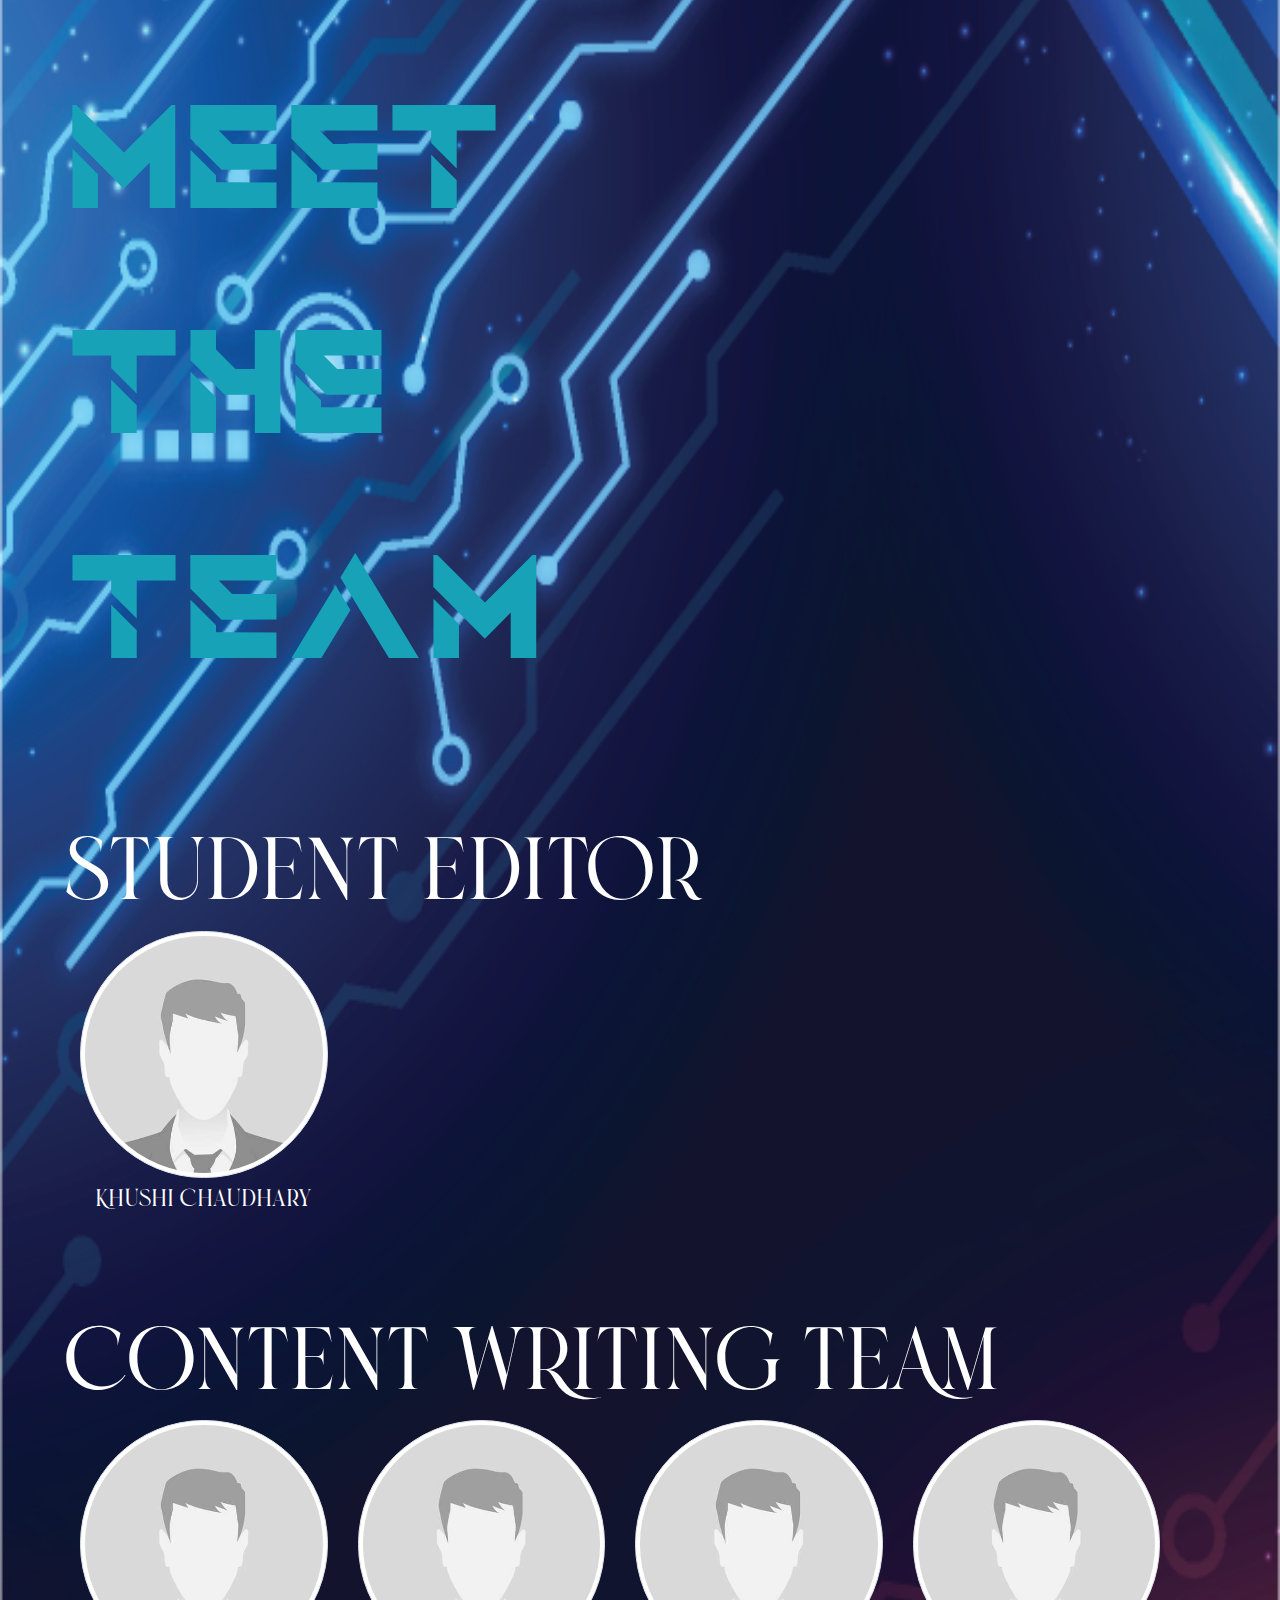
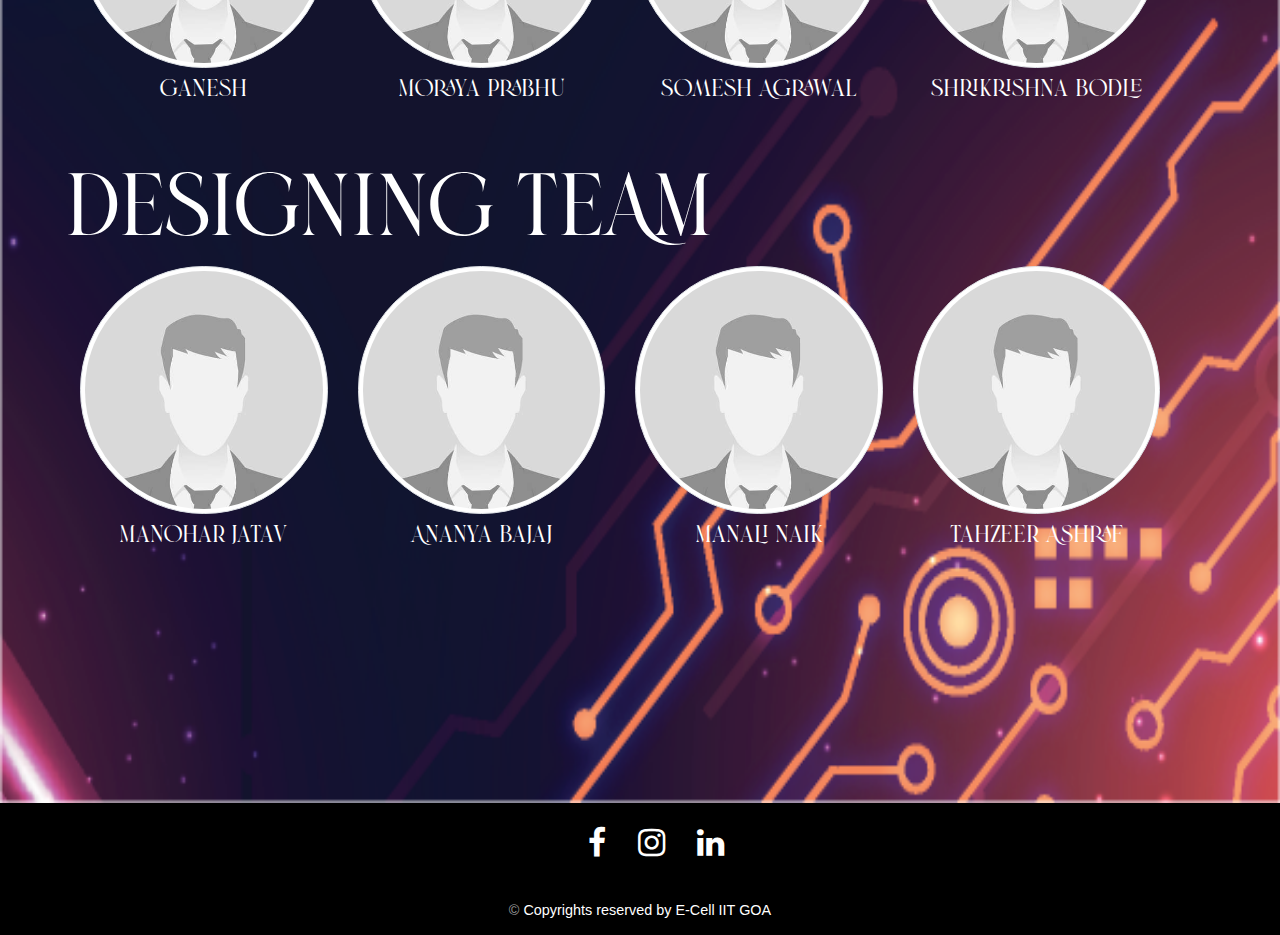
==== commit 1dcf8eef: "Updated some text" ====
--- a/index.html
+++ b/index.html
@@ -157,7 +157,7 @@
 
 <section id="team" >
  
-<div class="container text-info text-center meetTheTeam">
+<div class="container text-info text-end meetTheTeam">
 	MEET <br> THE <br> TEAM
 </div>
 
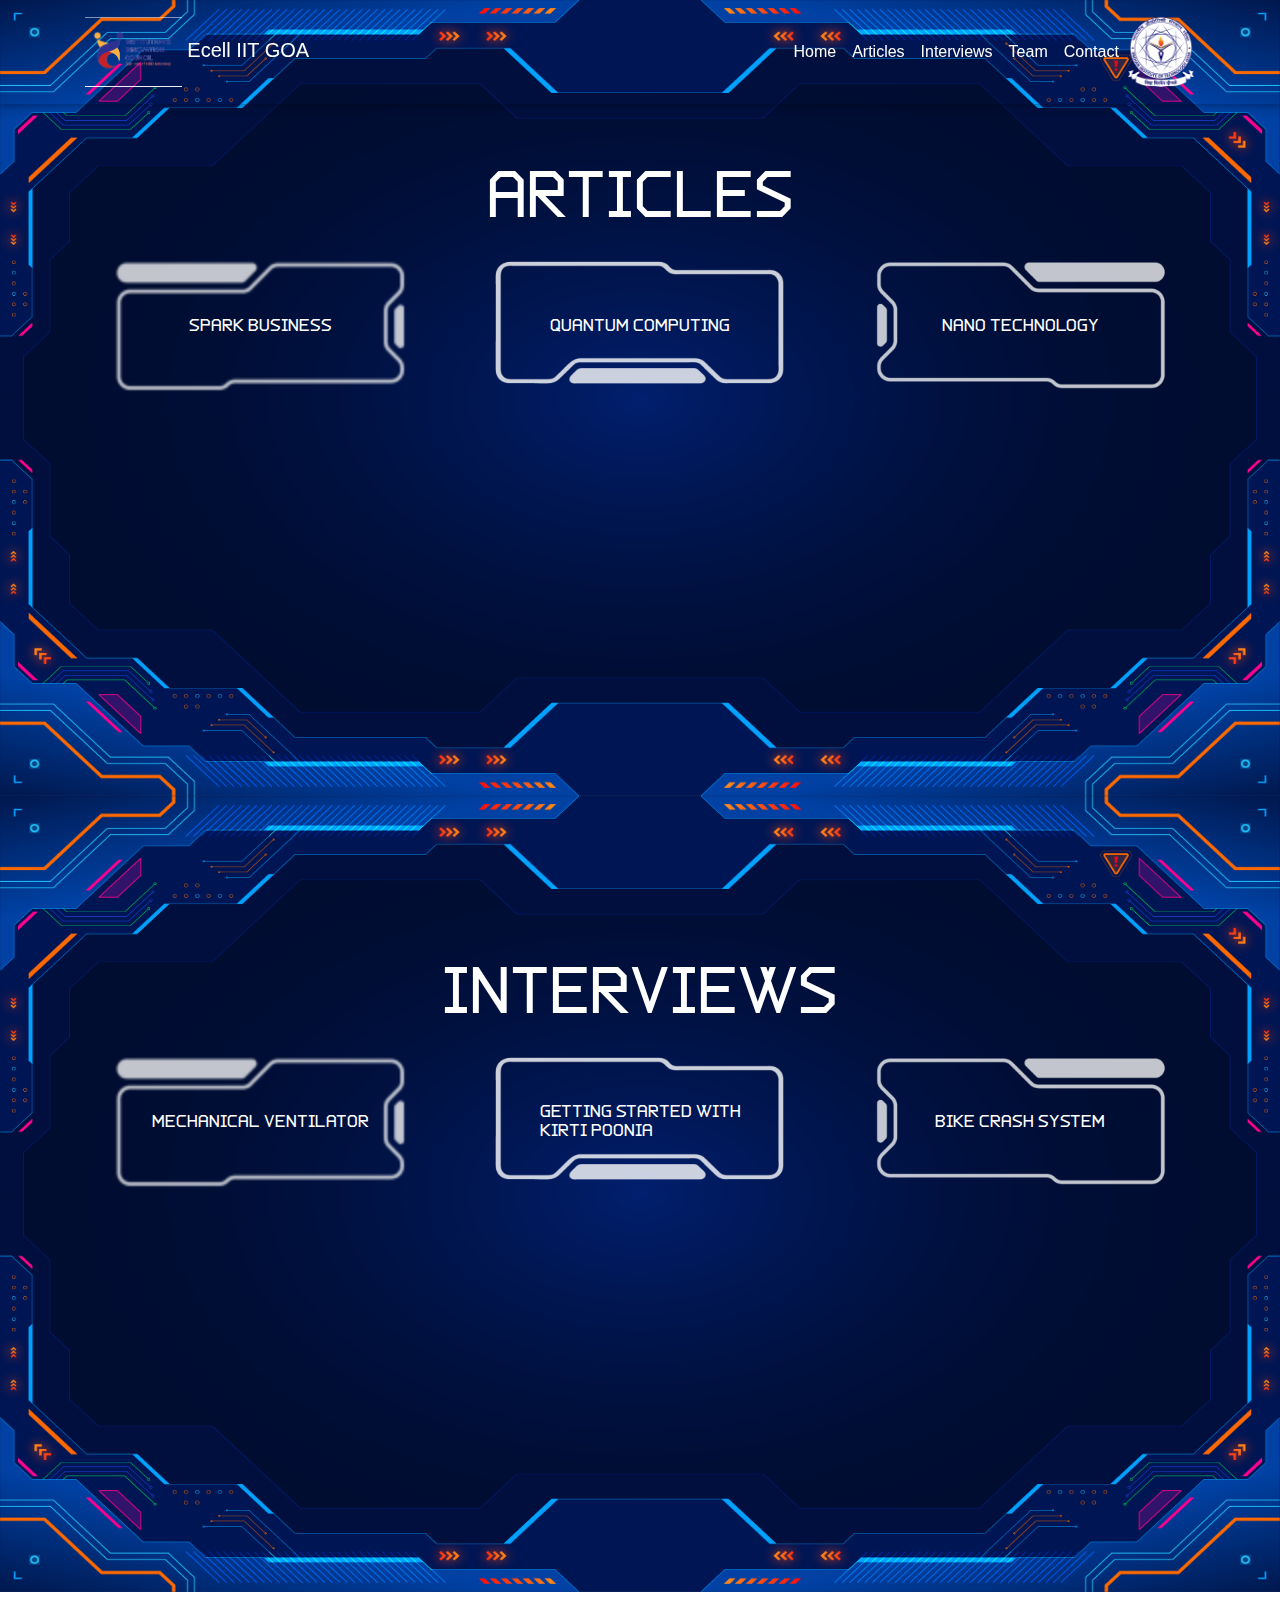
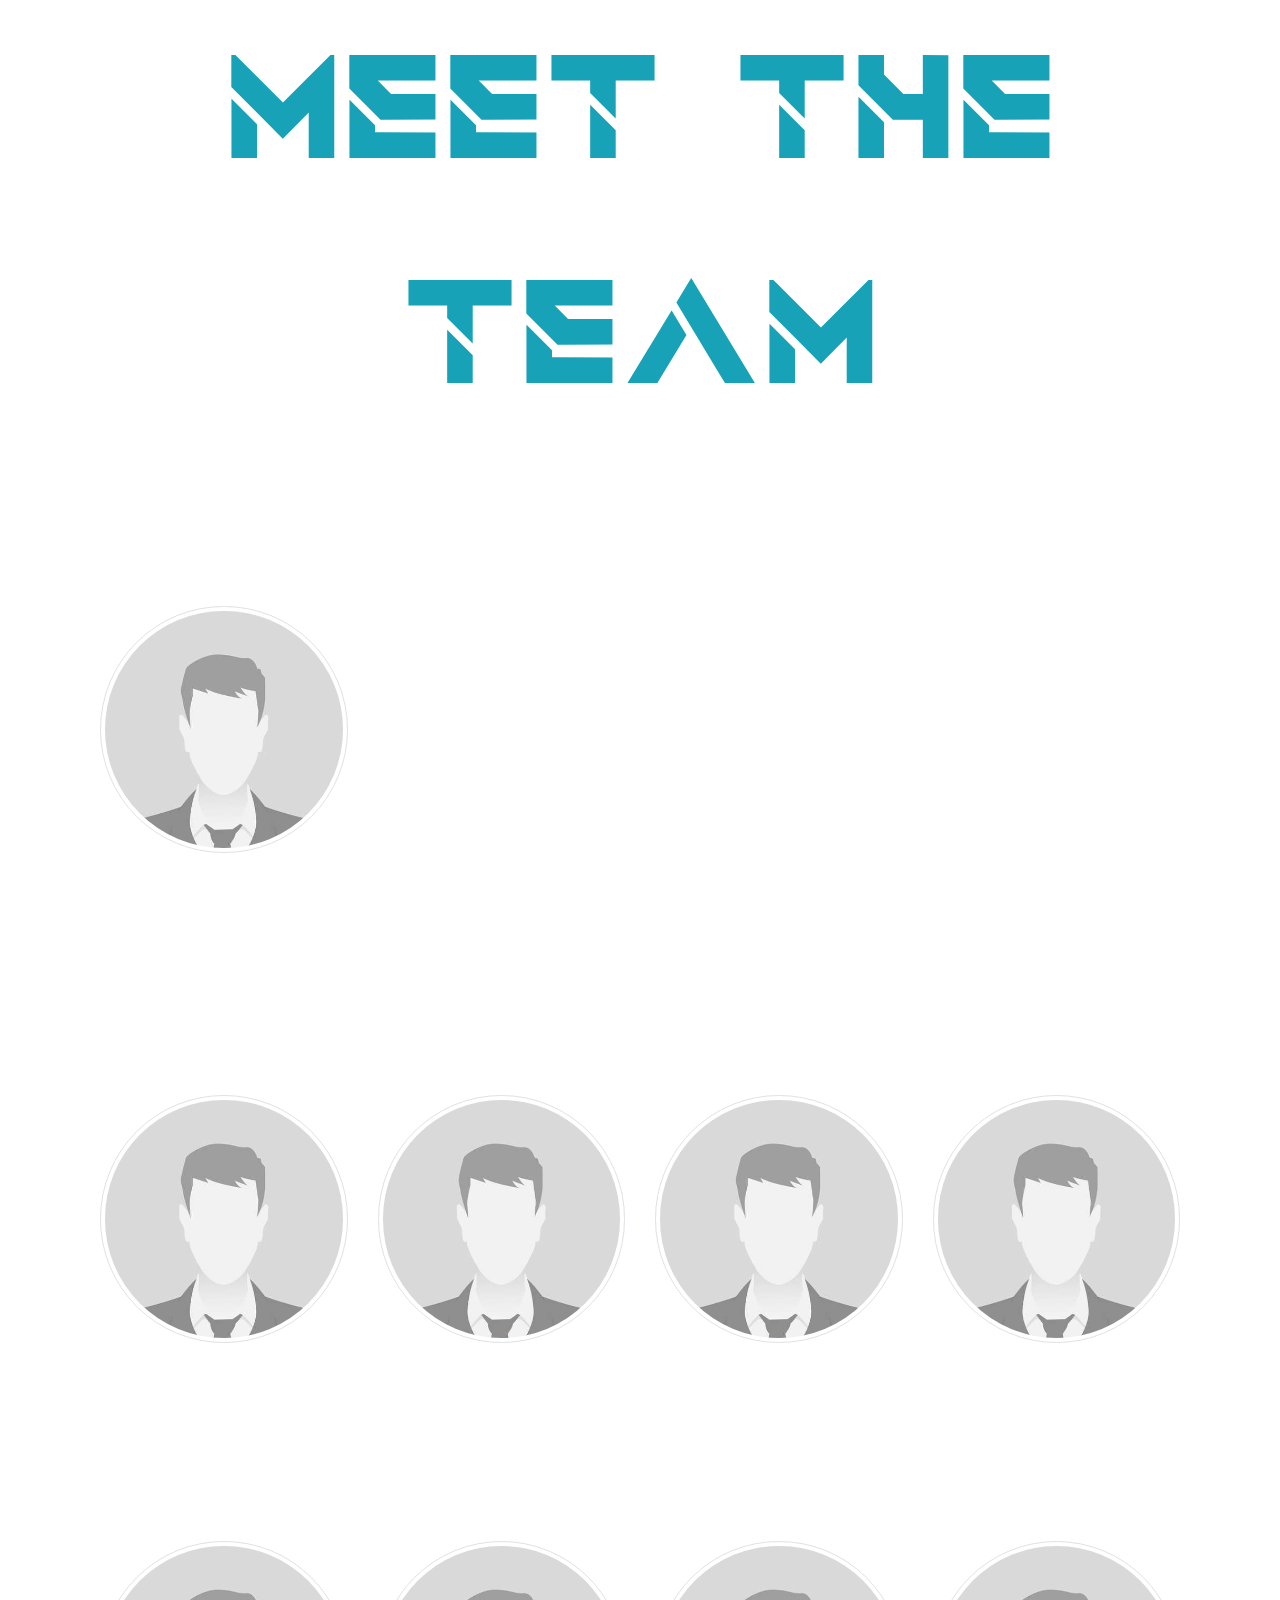
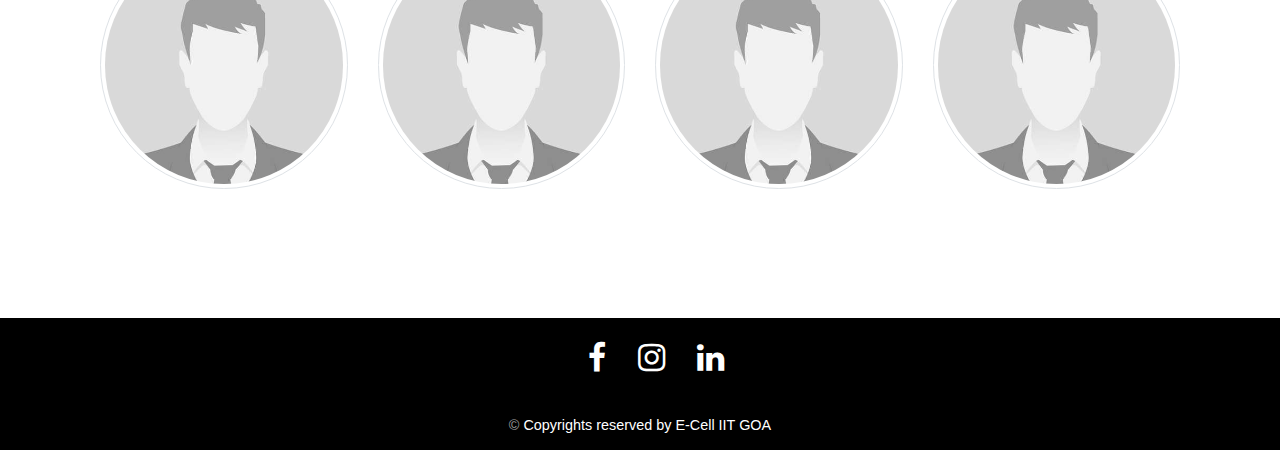
==== commit 1810cf43: "Fixed some minor issues" ====
--- a/index.html
+++ b/index.html
@@ -72,7 +72,7 @@
 <div class="container">
 <div class="row">
 	<div class="col-md-4 col-lg-4 col-md-6 col-sm-12 col-centered float-center wow fadeInLeft" data-wow-delay=".3s">
-		<a class=" d-flex justify-content-center"  style="position: relative" href="pdfs/spark_design.pdf" target="_blank">
+		<a class=" d-flex justify-content-center"  style="position: relative" href="pdfs/spark.pdf" target="_blank">
 		<img src="Images/small_left.png" style="width: 300px;height:auto">
 		<h6 style="font-family: 'file1'; color: white; position: absolute; top:60px" class="">Spark Business</h6>
 		</a>
@@ -80,7 +80,7 @@
 	</div>
 	<div class="col-md-4 col-lg-4 col-md-6 col-sm-12 col-centered float-center wow fadeInUp" data-wow-delay=".3s">
 		
-		<a class=" d-flex justify-content-center"  style="position: relative" href="pdfs/qcdesign.pdf" target="_blank">
+		<a class=" d-flex justify-content-center"  style="position: relative" href="pdfs/quantumcomputing.pdf" target="_blank">
 		<img src="Images/small_middle.png" style="width: 300px;height:auto">
 		<h6 style="font-family: 'file1'; color: white; position: absolute; top:60px" class="">Quantum Computing</h6>
 		</a>
@@ -88,7 +88,7 @@
 
   <div class="col-md-4 col-lg-4 col-md-6 col-sm-12 col-centered float-center wow fadeInRight" data-wow-delay=".3s">
 		
-		<a class=" d-flex justify-content-center"  style="position: relative" href="pdfs/Nano techno copy.pdf" target="_blank">
+		<a class=" d-flex justify-content-center"  style="position: relative" href="pdfs/NanoTechnology.pdf" target="_blank">
 		<img src="Images/small_right.png" style="width: 300px;height:auto">
 		<h6 style="font-family: 'file1'; color: white; position: absolute; top:60px" class="">Nano Technology</h6>
 		</a>
@@ -121,7 +121,7 @@
 	
 	<div class="col-md-4 col-lg-4 col-md-6 col-sm-12 col-centered wow fadeInLeft" data-wow-delay=".3s">
 		
-	<a class=" d-flex justify-content-center"  style="position: relative" href="pdfs/dean_sir_interview_design.pdf" target="_blank" >
+	<a class=" d-flex justify-content-center"  style="position: relative" href="pdfs/ventilatorsystem.pdf" target="_blank" >
 		<img src="Images/small_left.png" style="width: 300px;height:auto">
 		<h6 style="font-family: 'file1'; color: white; position: absolute; top:60px" class="">Mechanical Ventilator</h6>
 		</a>	</div>
@@ -135,7 +135,7 @@
     </div>
 
     <div class="col-md-4 col-lg-4 col-md-6 col-sm-12 col-centered float-center wow fadeInRight" data-wow-delay=".3s">
-      <a class=" d-flex justify-content-center"  style="position: relative" href="pdfs/crash.pdf" target="_blank">
+      <a class=" d-flex justify-content-center"  style="position: relative" href="pdfs/BikeCrash.pdf" target="_blank">
       <img src="Images/small_right.png" style="width: 300px;height:auto">
       <h6 style="font-family: 'file1'; color: white; position: absolute; top:60px" class="">Bike Crash System</h6>
       </a>
@@ -157,14 +157,14 @@
 
 <section id="team" >
  
-<div class="container text-info text-end meetTheTeam">
-	MEET <br> THE <br> TEAM
-</div>
-
-<div class="container" style="position: relative; top:30%; left:0px;margin: 50px 50px; width: 100%">
+<div class="container text-info text-center heading">
+	MEET THE TEAM
+</div>
+
+<div class="container" style="position: relative; top:30%;  width: 100%">
 	<div class="text-center py-5">
 		
-		<div class="display-2 text-left text-white wow fadeInRight team_heading" style="font-family: 'brand'">
+		<div class="display-2 text-left text-white  wow fadeInRight team_heading" style="font-family: 'brand'">
 			Student Editor
 		</div>
 		<div class="container-fluid justify-content-center">
--- a/styles/body.css
+++ b/styles/body.css
@@ -6,7 +6,7 @@
 
 #interview{
     background-image: url("../Images/small_long_vector+background.png");
-   background-size: 100% 100%;
+    background-size: 100% 100%;
    padding-top: 10px;
    padding-bottom: 400px;
 
@@ -23,15 +23,16 @@
 #team{
     background-image: url("../Images/meetteam.png");
     background-size: 100% 100%;
+    background-attachment: fixed;
+    background-repeat: no-repeat;
     padding-top: 10px;
-    padding-bottom: 150px;
+    padding-bottom: 40px;
+    position: relative;
 
 }
-.meetTheTeam{
-    position : relative; 
-    top: 0px; 
-    right: 0px;
-    margin: 50px 50px; 
+.heading{
+    width: 100%;
+
     font-family: 'quantum';
     font-size:150px
 }
@@ -70,21 +71,23 @@
        padding-bottom: 200px;
     
     }
-    .meetTheTeam{
+    #team .heading{
         position: relative;
 
-        left: 0px;
+
         font-size: 80px;
   
 
     }
     #team{
         background-image: url("../Images/meetteam.png");
-        background-size: 100% 100%;
+
+        background-attachment: fixed;
+        background-repeat: no-repeat;
         padding-top: 10px;
-        background-repeat: no-repeat;
+
         
-        padding-bottom: 150px;
+        padding-bottom: 70px;
     
     
         
@@ -92,15 +95,17 @@
 
     .team_heading{
         font-size: 40px;
-        position: relative;
-        left : 0px;
+        margin: auto;
+
     }
     .teamImage{
-        width : 70%;
+        width : 60%;
         height : auto;
         
     }
     .page_head{
         font-size: 50px;
+        margin: auto;
+        
     }
 }